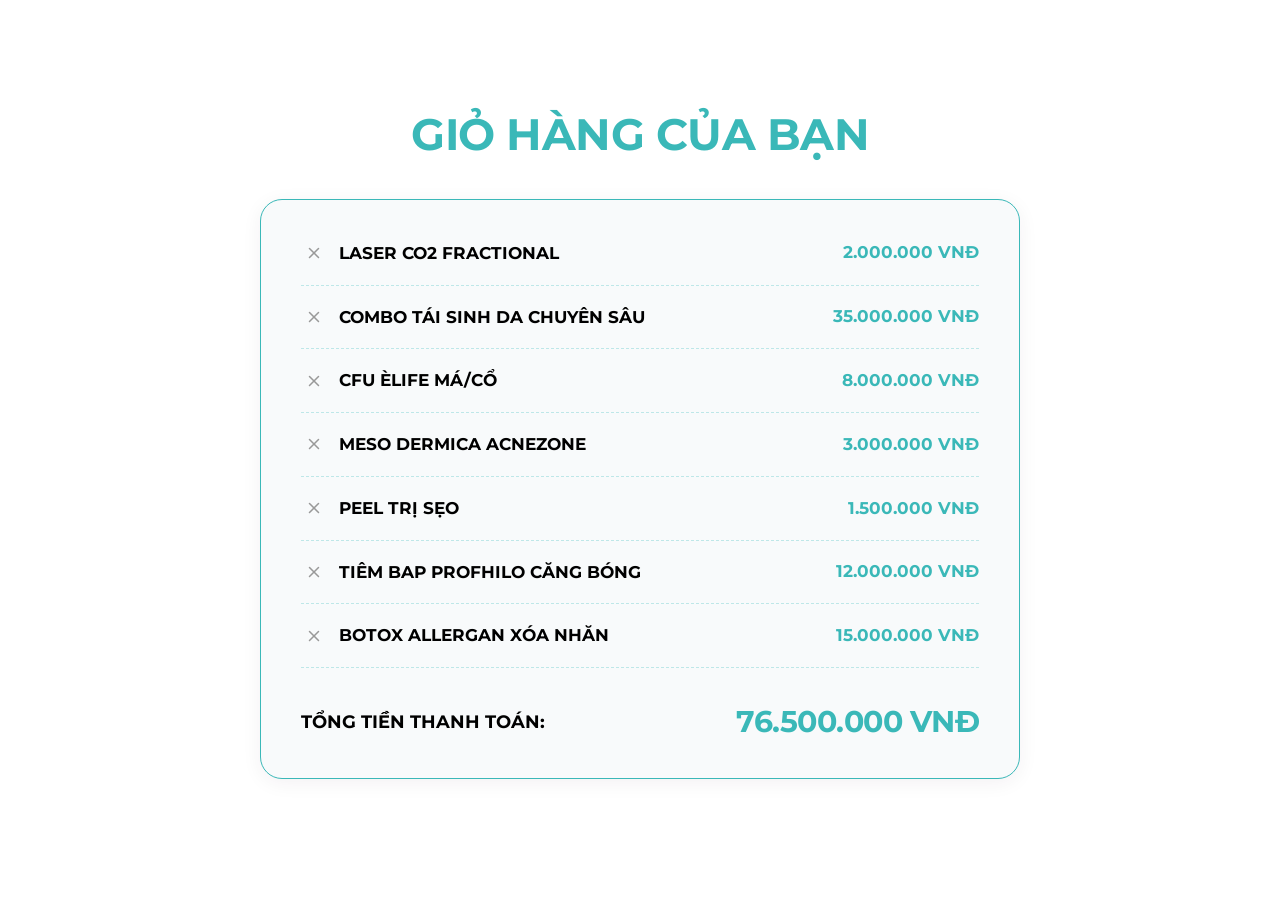
==== cart/index.html @ 586ab437 "update" ====
<!DOCTYPE html>
<html lang="en">

<head>
    <meta charset="UTF-8">
    <meta name="viewport" content="width=device-width, initial-scale=1.0">
    <title>Document</title>
    <link rel="stylesheet" href="../assets/sass/style.min.css?v=2">
    <link rel="stylesheet" href="sass/style.min.css?v=2">
</head>

<body>
    <section class="cart-page" id="cart-page" aria-label="Giỏ hàng dịch vụ">
        <div class="container">

            <!-- Tiêu Đề Section -->
            <div class="cart-page__header">
                <h2 class="cart-page__title">GIỎ HÀNG CỦA BẠN</h2>
            </div>

            <!-- Khung Danh Sách Đơn Hàng & Tổng Tiền -->
            <div class="cart-page__wrapper">

                <!-- Danh sách tên dịch vụ & giá (Render động qua JS) -->
                <div class="cart-page__list" id="cart-items-list"></div>

                <!-- Khối Hiển Thị Tổng Tiền -->
                <div class="cart-page__summary">
                    <span class="cart-page__total-label">Tổng tiền thanh toán:</span>
                    <span class="cart-page__total-price" id="cart-total-price">0 VNĐ</span>
                </div>

            </div>

        </div>
    </section>

    <script>
        /* ==========================================================================
   MODULE: GIỎ HÀNG (HIỂN THỊ DANH SÁCH & TỔNG TIỀN TỰ ĐỘNG)
   ========================================================================== */

        // 1. Danh sách nhiều ví dụ dịch vụ / sản phẩm mẫu trong giỏ hàng
        let cartItems = [
            {
                id: 1,
                name: "LASER CO2 FRACTIONAL",
                price: 2000000
            },
            {
                id: 2,
                name: "COMBO TÁI SINH DA CHUYÊN SÂU",
                price: 35000000
            },
            {
                id: 3,
                name: "CFU ÈLIFE MÁ/CỔ",
                price: 8000000
            },
            {
                id: 4,
                name: "MESO DERMICA ACNEZONE",
                price: 3000000
            },
            {
                id: 5,
                name: "PEEL TRỊ SẸO",
                price: 1500000
            },
            {
                id: 6,
                name: "TIÊM BAP PROFHILO CĂNG BÓNG",
                price: 12000000
            },
            {
                id: 7,
                name: "BOTOX ALLERGAN XÓA NHĂN",
                price: 15000000
            }
        ];

        // 2. Hàm format định dạng tiền tệ VNĐ
        const formatCurrency = (amount) => {
            return new Intl.NumberFormat("vi-VN").format(amount) + " VNĐ";
        };

        // 3. Hàm Render Giỏ Hàng
        function initCartPage() {
            const listContainer = document.getElementById("cart-items-list");
            const totalPriceElement = document.getElementById("cart-total-price");

            if (!listContainer || !totalPriceElement) return;

            const updateCartView = () => {
                // Nếu giỏ hàng rỗng
                if (cartItems.length === 0) {
                    listContainer.innerHTML = `<div class="cart-page__empty">Giỏ hàng của bạn đang trống.</div>`;
                    totalPriceElement.textContent = "0 VNĐ";
                    return;
                }

                // Render từng dòng tên dịch vụ và giá
                listContainer.innerHTML = cartItems
                    .map(
                        (item) => `
        <div class="cart-page__item" data-id="${item.id}">
          <div class="cart-page__item-info">
            <button class="cart-page__item-remove" type="button" aria-label="Xóa ${item.name}" onclick="removeCartItem(${item.id})">
              <svg xmlns="http://www.w3.org/2000/svg" width="18" height="18" viewBox="0 0 24 24" fill="none" stroke="currentColor" stroke-width="2" stroke-linecap="round" stroke-linejoin="round">
                <line x1="18" y1="6" x2="6" y2="18"></line>
                <line x1="6" y1="6" x2="18" y2="18"></line>
              </svg>
            </button>
            <span class="cart-page__item-name">${item.name}</span>
          </div>
          <span class="cart-page__item-price">${formatCurrency(item.price)}</span>
        </div>
      `
                    )
                    .join("");

                // Tự động tính tổng tiền toàn bộ các mục
                const totalAmount = cartItems.reduce((sum, item) => sum + item.price, 0);
                totalPriceElement.textContent = formatCurrency(totalAmount);
            };

            updateCartView();
        }

        // 4. Hàm xóa dịch vụ khỏi giỏ hàng
        window.removeCartItem = function (id) {
            cartItems = cartItems.filter((item) => item.id !== id);
            initCartPage();
        };

        document.addEventListener("DOMContentLoaded", () => {
            initCartPage();
        });
    </script>
</body>

</html>
---- assets/sass/style.min.css ----
/*! normalize.css v8.0.1 | MIT License | github.com/necolas/normalize.css */html{line-height:1.15;-webkit-text-size-adjust:100%}body{margin:0}main{display:block}h1{font-size:2em;margin:.67em 0}hr{box-sizing:content-box;height:0;overflow:visible}pre{font-family:monospace,monospace;font-size:1em}a{background-color:rgba(0,0,0,0)}abbr[title]{border-bottom:none;text-decoration:underline;-webkit-text-decoration:underline dotted;text-decoration:underline dotted}b,strong{font-weight:bolder}code,kbd,samp{font-family:monospace,monospace;font-size:1em}small{font-size:80%}sub,sup{font-size:75%;line-height:0;position:relative;vertical-align:baseline}sub{bottom:-0.25em}sup{top:-0.5em}img{border-style:none}button,input,optgroup,select,textarea{font-family:inherit;font-size:100%;line-height:1.15;margin:0}button,input{overflow:visible}button,select{text-transform:none}button,[type=button],[type=reset],[type=submit]{-webkit-appearance:button}button::-moz-focus-inner,[type=button]::-moz-focus-inner,[type=reset]::-moz-focus-inner,[type=submit]::-moz-focus-inner{border-style:none;padding:0}button:-moz-focusring,[type=button]:-moz-focusring,[type=reset]:-moz-focusring,[type=submit]:-moz-focusring{outline:1px dotted ButtonText}fieldset{padding:.35em .75em .625em}legend{box-sizing:border-box;color:inherit;display:table;max-width:100%;padding:0;white-space:normal}progress{vertical-align:baseline}textarea{overflow:auto}[type=checkbox],[type=radio]{box-sizing:border-box;padding:0}[type=number]::-webkit-inner-spin-button,[type=number]::-webkit-outer-spin-button{height:auto}[type=search]{-webkit-appearance:textfield;outline-offset:-2px}[type=search]::-webkit-search-decoration{-webkit-appearance:none}::-webkit-file-upload-button{-webkit-appearance:button;font:inherit}details{display:block}summary{display:list-item}template{display:none}[hidden]{display:none}@font-face{font-family:"Montserrat";font-style:normal;font-weight:400 700;font-display:swap;src:url("../fonts/montserrat-latin.woff2") format("woff2 supports variations"),url("../fonts/montserrat-latin.woff2") format("woff2-variations");unicode-range:U+0000-00FF,U+0131,U+0152-0153,U+02BB-02BC,U+02C6,U+02DA,U+02DC,U+0304,U+0308,U+0329,U+2000-206F,U+20AC,U+2122,U+2191,U+2193,U+2212,U+2215,U+FEFF,U+FFFD}@font-face{font-family:"Montserrat";font-style:normal;font-weight:400 700;font-display:swap;src:url("../fonts/montserrat-vietnamese.woff2") format("woff2 supports variations"),url("../fonts/montserrat-vietnamese.woff2") format("woff2-variations");unicode-range:U+0102-0103,U+0110-0111,U+0128-0129,U+0168-0169,U+01A0-01A1,U+01AF-01B0,U+0300-0301,U+0303-0304,U+0308-0309,U+0323,U+0329,U+1EA0-1EF9,U+20AB}*,*::before,*::after{box-sizing:border-box}body{font-family:var(--font-sans)}h1,h2,h3,h4,h5,h6{font-family:var(--font-sans)}:root{--bs-gutter-x: 1.5rem;--bs-gutter-y: 0;--font-sans: "Montserrat", "Roboto", sans-serif;--color-bg-primary: #3ab8b8;--color-bg-secondary: #f4f4f4;--color-primary: #3ab8b8;--color-accent: #2e1938;--color-accent-hover: #01a3a3;--color-text: #000000;--color-border: #3ab8b8;--color-border-focus: #01a3a3;--color-white: #ffffff;--color-on-primary: var(--color-white);--color-danger: #e53935;--color-shadow-soft: 0 4px 20px rgba(46, 25, 56, 0.06);--color-shadow-button: 0 4px 16px rgba(184, 106, 141, 0.3)}.container,.container-fluid{width:100%;padding-right:calc(var(--bs-gutter-x)*.5);padding-left:calc(var(--bs-gutter-x)*.5);margin-right:auto;margin-left:auto}@media(min-width: 576px){.container{max-width:540px}}@media(min-width: 768px){.container{max-width:720px}}@media(min-width: 992px){.container{max-width:960px}}@media(min-width: 1200px){.container{max-width:1140px}}@media(min-width: 1400px){.container{max-width:1320px}}
---- cart/sass/style.min.css ----
.cart-page{position:relative;width:100%;background-color:var(--color-white);padding:4.5rem 0;min-height:70vh;display:flex;align-items:center}@media(max-width: 991.98px){.cart-page{padding:3rem 0}}.cart-page__header{text-align:center;margin-bottom:2.5rem}@media(max-width: 767.98px){.cart-page__header{margin-bottom:1.75rem}}.cart-page__title{font-family:var(--font-sans);font-size:clamp(2rem,3.5vw,2.75rem);font-weight:800;color:var(--color-primary);text-transform:uppercase;letter-spacing:-0.5px}.cart-page__wrapper{max-width:760px;margin:0 auto;background-color:#f8fafb;border:1.5px solid var(--color-border);border-radius:22px;padding:2.5rem;box-shadow:var(--color-shadow-soft)}@media(max-width: 575.98px){.cart-page__wrapper{padding:1.5rem 1.25rem;border-radius:16px}}.cart-page__list{display:flex;flex-direction:column;margin-bottom:.5rem}.cart-page__item{display:flex;align-items:center;justify-content:space-between;padding:1.15rem 0;border-bottom:1px dashed rgba(58,184,184,.3);gap:1.5rem}.cart-page__item:first-child{padding-top:0}@media(max-width: 575.98px){.cart-page__item{padding:.85rem 0;gap:1rem}}.cart-page__item-info{display:flex;align-items:center;gap:.75rem}.cart-page__item-remove{background:rgba(0,0,0,0);border:none;color:#999;cursor:pointer;padding:.25rem;display:inline-flex;align-items:center;justify-content:center;transition:color .2s ease,transform .2s ease}.cart-page__item-remove:hover{color:#ff4d4f;transform:scale(1.15)}.cart-page__item-name{font-family:var(--font-sans);font-size:1.05rem;font-weight:700;color:var(--color-text);line-height:1.35}@media(max-width: 575.98px){.cart-page__item-name{font-size:.95rem}}.cart-page__item-price{font-family:var(--font-sans);font-size:1.05rem;font-weight:800;color:var(--color-primary);white-space:nowrap}@media(max-width: 575.98px){.cart-page__item-price{font-size:.95rem}}.cart-page__empty{text-align:center;padding:2.5rem 0;color:#888;font-family:var(--font-sans);font-size:1rem}.cart-page__summary{display:flex;align-items:center;justify-content:space-between;padding-top:1.75rem;gap:1rem}@media(max-width: 575.98px){.cart-page__summary{padding-top:1.25rem}}.cart-page__total-label{font-family:var(--font-sans);font-size:1.15rem;font-weight:800;color:var(--color-text);text-transform:uppercase}@media(max-width: 575.98px){.cart-page__total-label{font-size:.95rem}}.cart-page__total-price{font-family:var(--font-sans);font-size:clamp(1.4rem,3vw,1.85rem);font-weight:800;color:var(--color-primary);letter-spacing:-0.5px}
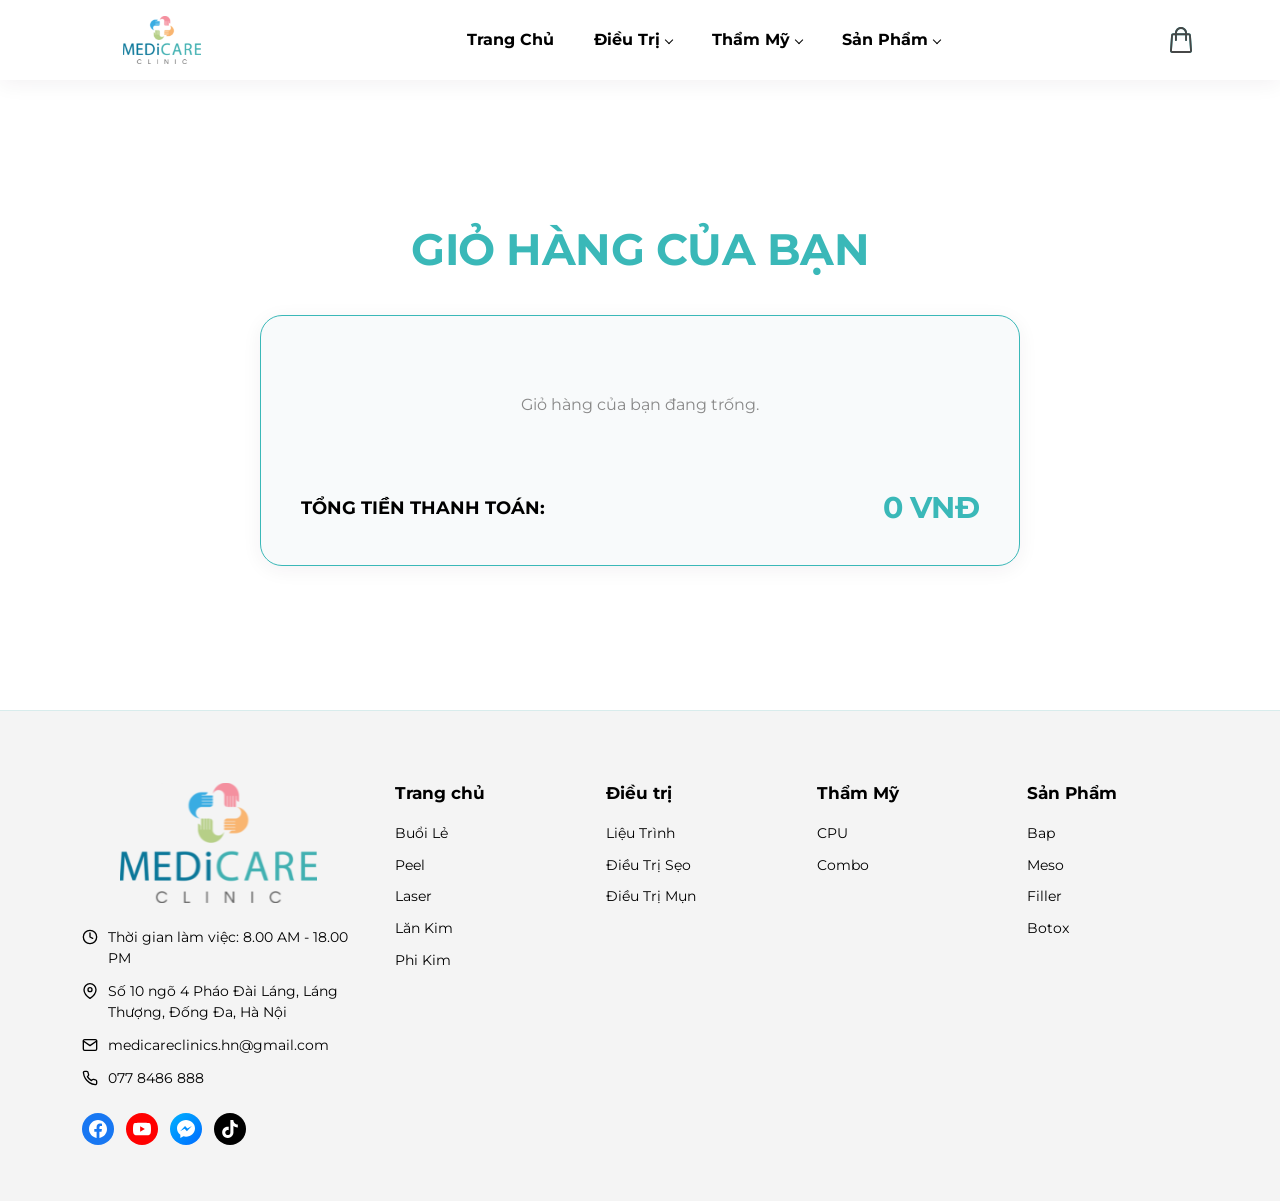
==== commit 69e9b057: "update" ====
--- a/cart/index.html
+++ b/cart/index.html
@@ -7,9 +7,110 @@
     <title>Document</title>
     <link rel="stylesheet" href="../assets/sass/style.min.css?v=2">
     <link rel="stylesheet" href="sass/style.min.css?v=2">
+    <link rel="stylesheet" href="../header/sass/style.min.css">
+    <link rel="stylesheet" href="../footer/sass/style.min.css">
 </head>
 
 <body>
+    <header class="header">
+        <div class="container">
+            <div class="header__wrapper">
+
+                <!-- 1. Logo Thương Hiệu -->
+                <a href="/" class="header__logo" aria-label="Medicare Clinic - Trang Chủ">
+                    <img src="../header/images/logo-medicare.svg" alt="Medicare Clinic" class="header__logo-img" width="160"
+                        height="48">
+                </a>
+
+                <!-- 2. Lớp phủ mờ (Backdrop) khi mở menu trên Mobile -->
+                <div class="header__backdrop" id="header-backdrop"></div>
+
+                <!-- 3. Navigation Menu -->
+                <nav class="header__nav" id="main-nav" aria-label="Menu điều hướng chính">
+                    <ul class="header__menu">
+                        <li class="header__menu-item">
+                            <a href="#" class="header__menu-link">Trang Chủ</a>
+                        </li>
+                        <li class="header__menu-item header__menu-item--has-submenu">
+                            <a href="#" class="header__menu-link">Điều Trị</a>
+
+                            <!-- Nút xổ submenu trên Mobile -->
+                            <button class="header__submenu-toggle" type="button" aria-expanded="false"
+                                aria-label="Mở/đóng menu con Điều Trị"></button>
+
+                            <!-- Submenu 2 Cột: Buổi Lẻ & Liệu Trình -->
+                            <div class="header__submenu">
+                                <div class="header__submenu-col">
+                                    <a href="../dich-vu-buoi-le/index.html" class="header__submenu-title">Buổi Lẻ</a>
+                                    <a href="../dich-vu-buoi-le/index.html#laser" class="header__submenu-link">LASER</a>
+                                    <a href="../dich-vu-buoi-le/index.html#peel" class="header__submenu-link">PEEL</a>
+                                    <a href="../dich-vu-buoi-le/index.html#lan-kim" class="header__submenu-link">LĂN KIM</a>
+                                    <a href="../dich-vu-buoi-le/index.html#phi-kim" class="header__submenu-link">PHI KIM</a>
+                                </div>
+                                <div class="header__submenu-col">
+                                    <a href="../dich-vu-lieu-trinh/index.html" class="header__submenu-title">Liệu Trình</a>
+                                    <a href="../dich-vu-lieu-trinh/index.html#dieu-tri-mun" class="header__submenu-link">ĐIỀU TRỊ MỤN</a>
+                                    <a href="../dich-vu-lieu-trinh/index.html#dieu-tri-seo" class="header__submenu-link">ĐIỀU TRỊ SẸO</a>
+                                    <a href="../dich-vu-lieu-trinh/index.html#lieu-trinh-body" class="header__submenu-link">LIỆU TRÌNH BODY</a>
+                                </div>
+                            </div>
+                        </li>
+                        <li class="header__menu-item header__menu-item--has-submenu">
+                            <a href="#" class="header__menu-link">Thẩm Mỹ</a>
+
+                            <!-- Nút xổ submenu trên Mobile -->
+                            <button class="header__submenu-toggle" type="button" aria-expanded="false"
+                                aria-label="Mở/đóng menu con Thẩm Mỹ"></button>
+
+                            <!-- Submenu: CFU ÈLIFE & Combo -->
+                            <div class="header__submenu header__submenu--single">
+                                <div class="header__submenu-col">
+                                    <a href="../cfu-eliffe/index.html" class="header__submenu-link">CFU ÈLIFE</a>
+                                    <a href="../combo/index.html" class="header__submenu-link">COMBO</a>
+                                </div>
+                            </div>
+                        </li>
+                        <li class="header__menu-item header__menu-item--has-submenu">
+                            <a href="#" class="header__menu-link">Sản Phẩm</a>
+
+                            <!-- Nút xổ submenu trên Mobile -->
+                            <button class="header__submenu-toggle" type="button" aria-expanded="false"
+                                aria-label="Mở/đóng menu con Sản Phẩm"></button>
+
+                            <!-- Submenu: Các Tab trong Trang Sản Phẩm -->
+                            <div class="header__submenu header__submenu--single">
+                                <div class="header__submenu-col">
+                                    <a href="../san-pham/index.html#meso" class="header__submenu-link">MESO</a>
+                                    <a href="../san-pham/index.html#bap" class="header__submenu-link">BAP</a>
+                                    <a href="../san-pham/index.html#filler" class="header__submenu-link">FILLER</a>
+                                    <a href="../san-pham/index.html#botox" class="header__submenu-link">BOTOX</a>
+                                </div>
+                            </div>
+                        </li>
+                    </ul>
+                </nav>
+
+                <!-- 4. Hành động (Giỏ hàng & Nút mở menu mobile) -->
+                <div class="header__actions">
+                    <!-- Nút Giỏ Hàng -->
+                    <a href="../cart/index.html" class="header__action-btn header__action-btn--cart" aria-label="Xem giỏ hàng">
+                        <img src="../header/images/icon-cart.svg" class="header__cart-icon" alt="" width="22" height="26">
+                        <span class="header__cart-badge" aria-hidden="true"></span>
+                    </a>
+
+                    <!-- Nút Toggle Mobile Menu (Hamburger) -->
+                    <button class="header__toggle" id="menu-toggle" type="button" aria-label="Mở danh mục menu"
+                        aria-expanded="false" aria-controls="main-nav">
+                        <span class="header__toggle-bar"></span>
+                        <span class="header__toggle-bar"></span>
+                        <span class="header__toggle-bar"></span>
+                    </button>
+                </div>
+
+            </div>
+        </div>
+    </header>
+
     <section class="cart-page" id="cart-page" aria-label="Giỏ hàng dịch vụ">
         <div class="container">
 
@@ -40,56 +141,14 @@
    MODULE: GIỎ HÀNG (HIỂN THỊ DANH SÁCH & TỔNG TIỀN TỰ ĐỘNG)
    ========================================================================== */
 
-        // 1. Danh sách nhiều ví dụ dịch vụ / sản phẩm mẫu trong giỏ hàng
-        let cartItems = [
-            {
-                id: 1,
-                name: "LASER CO2 FRACTIONAL",
-                price: 2000000
-            },
-            {
-                id: 2,
-                name: "COMBO TÁI SINH DA CHUYÊN SÂU",
-                price: 35000000
-            },
-            {
-                id: 3,
-                name: "CFU ÈLIFE MÁ/CỔ",
-                price: 8000000
-            },
-            {
-                id: 4,
-                name: "MESO DERMICA ACNEZONE",
-                price: 3000000
-            },
-            {
-                id: 5,
-                name: "PEEL TRỊ SẸO",
-                price: 1500000
-            },
-            {
-                id: 6,
-                name: "TIÊM BAP PROFHILO CĂNG BÓNG",
-                price: 12000000
-            },
-            {
-                id: 7,
-                name: "BOTOX ALLERGAN XÓA NHĂN",
-                price: 15000000
-            }
-        ];
-
-        // 2. Hàm format định dạng tiền tệ VNĐ
-        const formatCurrency = (amount) => {
-            return new Intl.NumberFormat("vi-VN").format(amount) + " VNĐ";
-        };
-
-        // 3. Hàm Render Giỏ Hàng
+        // 1. Hàm Render Giỏ Hàng (đọc từ localStorage qua module Cart)
         function initCartPage() {
             const listContainer = document.getElementById("cart-items-list");
             const totalPriceElement = document.getElementById("cart-total-price");
 
             if (!listContainer || !totalPriceElement) return;
+
+            const cartItems = window.Cart ? window.Cart.getAll() : [];
 
             const updateCartView = () => {
                 // Nếu giỏ hàng rỗng
@@ -105,7 +164,7 @@
                         (item) => `
         <div class="cart-page__item" data-id="${item.id}">
           <div class="cart-page__item-info">
-            <button class="cart-page__item-remove" type="button" aria-label="Xóa ${item.name}" onclick="removeCartItem(${item.id})">
+            <button class="cart-page__item-remove" type="button" aria-label="Xóa ${item.name}" onclick="removeCartItem('${item.id}')">
               <svg xmlns="http://www.w3.org/2000/svg" width="18" height="18" viewBox="0 0 24 24" fill="none" stroke="currentColor" stroke-width="2" stroke-linecap="round" stroke-linejoin="round">
                 <line x1="18" y1="6" x2="6" y2="18"></line>
                 <line x1="6" y1="6" x2="18" y2="18"></line>
@@ -113,7 +172,7 @@
             </button>
             <span class="cart-page__item-name">${item.name}</span>
           </div>
-          <span class="cart-page__item-price">${formatCurrency(item.price)}</span>
+          <span class="cart-page__item-price">${window.Cart ? window.Cart.formatCurrency(item.price) : item.price}</span>
         </div>
       `
                     )
@@ -121,15 +180,15 @@
 
                 // Tự động tính tổng tiền toàn bộ các mục
                 const totalAmount = cartItems.reduce((sum, item) => sum + item.price, 0);
-                totalPriceElement.textContent = formatCurrency(totalAmount);
+                totalPriceElement.textContent = window.Cart ? window.Cart.formatCurrency(totalAmount) : totalAmount;
             };
 
             updateCartView();
         }
 
-        // 4. Hàm xóa dịch vụ khỏi giỏ hàng
+        // 2. Hàm xóa dịch vụ khỏi giỏ hàng
         window.removeCartItem = function (id) {
-            cartItems = cartItems.filter((item) => item.id !== id);
+            if (window.Cart) window.Cart.remove(id);
             initCartPage();
         };
 
@@ -137,6 +196,161 @@
             initCartPage();
         });
     </script>
+    <script src="../assets/js/cart.js"></script>
+    <script src="../header/js/script.js"></script>
+
+<footer class="footer" id="footer" aria-label="Chân trang Medicare Clinic">
+        <div class="container">
+            <div class="footer__grid">
+
+                <!-- ================= CỘT 1: THÔNG TIN THƯƠNG HIỆU & LIÊN HỆ ================= -->
+                <div class="footer__brand">
+                    <!-- Logo -->
+                    <a href="/" class="footer__logo" aria-label="Medicare Clinic - Trang Chủ">
+                        <img src="../footer/images/logo-medicare.svg" alt="Medicare Clinic" class="footer__logo-img" width="160"
+                            height="60">
+                    </a>
+
+                    <!-- Danh sách thông tin liên hệ -->
+                    <ul class="footer__contacts">
+                        <li class="footer__contact-item">
+                            <span class="footer__contact-icon" aria-hidden="true">
+                                <svg xmlns="http://www.w3.org/2000/svg" width="16" height="16" viewBox="0 0 24 24"
+                                    fill="none" stroke="currentColor" stroke-width="2" stroke-linecap="round"
+                                    stroke-linejoin="round">
+                                    <circle cx="12" cy="12" r="10"></circle>
+                                    <polyline points="12 6 12 12 16 14"></polyline>
+                                </svg>
+                            </span>
+                            <span class="footer__contact-text">Thời gian làm việc: 8.00 AM - 18.00 PM</span>
+                        </li>
+
+                        <li class="footer__contact-item">
+                            <span class="footer__contact-icon" aria-hidden="true">
+                                <svg xmlns="http://www.w3.org/2000/svg" width="16" height="16" viewBox="0 0 24 24"
+                                    fill="none" stroke="currentColor" stroke-width="2" stroke-linecap="round"
+                                    stroke-linejoin="round">
+                                    <path d="M21 10c0 7-9 13-9 13s-9-6-9-13a9 9 0 0 1 18 0z"></path>
+                                    <circle cx="12" cy="10" r="3"></circle>
+                                </svg>
+                            </span>
+                            <span class="footer__contact-text">Số 10 ngõ 4 Pháo Đài Láng, Láng Thượng, Đống Đa, Hà
+                                Nội</span>
+                        </li>
+
+                        <li class="footer__contact-item">
+                            <span class="footer__contact-icon" aria-hidden="true">
+                                <svg xmlns="http://www.w3.org/2000/svg" width="16" height="16" viewBox="0 0 24 24"
+                                    fill="none" stroke="currentColor" stroke-width="2" stroke-linecap="round"
+                                    stroke-linejoin="round">
+                                    <path
+                                        d="M4 4h16c1.1 0 2 .9 2 2v12c0 1.1-.9 2-2 2H4c-1.1 0-2-.9-2-2V6c0-1.1.9-2 2-2z">
+                                    </path>
+                                    <polyline points="22,6 12,13 2,6"></polyline>
+                                </svg>
+                            </span>
+                            <a href="mailto:medicareclinics.hn@gmail.com"
+                                class="footer__contact-link">medicareclinics.hn@gmail.com</a>
+                        </li>
+
+                        <li class="footer__contact-item">
+                            <span class="footer__contact-icon" aria-hidden="true">
+                                <svg xmlns="http://www.w3.org/2000/svg" width="16" height="16" viewBox="0 0 24 24"
+                                    fill="none" stroke="currentColor" stroke-width="2" stroke-linecap="round"
+                                    stroke-linejoin="round">
+                                    <path
+                                        d="M22 16.92v3a2 2 0 0 1-2.18 2 19.79 19.79 0 0 1-8.63-3.07 19.5 19.5 0 0 1-6-6 19.79 19.79 0 0 1-3.07-8.67A2 2 0 0 1 4.11 2h3a2 2 0 0 1 2 1.72 12.84 12.84 0 0 0 .7 2.81 2 2 0 0 1-.45 2.11L8.09 9.91a16 16 0 0 0 6 6l1.27-1.27a2 2 0 0 1 2.11-.45 12.84 12.84 0 0 0 2.81.7A2 2 0 0 1 22 16.92z">
+                                    </path>
+                                </svg>
+                            </span>
+                            <a href="tel:0778486888" class="footer__contact-link">077 8486 888</a>
+                        </li>
+                    </ul>
+
+                    <!-- Mạng xã hội -->
+                    <div class="footer__socials">
+                        <!-- Facebook -->
+                        <a href="#" class="footer__social-btn footer__social-btn--facebook" aria-label="Facebook">
+                            <svg xmlns="http://www.w3.org/2000/svg" width="18" height="18" viewBox="0 0 24 24"
+                                fill="currentColor">
+                                <path
+                                    d="M24 12.073c0-6.627-5.373-12-12-12s-12 5.373-12 12c0 5.99 4.388 10.954 10.125 11.854v-8.385H7.078v-3.47h3.047V9.43c0-3.007 1.792-4.669 4.533-4.669 1.312 0 2.686.235 2.686.235v2.953H15.83c-1.491 0-1.956.925-1.956 1.874v2.25h3.328l-.532 3.47h-2.796v8.385C19.612 23.027 24 18.062 24 12.073z" />
+                            </svg>
+                        </a>
+                        <!-- YouTube -->
+                        <a href="#" class="footer__social-btn footer__social-btn--youtube" aria-label="YouTube">
+                            <svg xmlns="http://www.w3.org/2000/svg" width="18" height="18" viewBox="0 0 24 24"
+                                fill="currentColor">
+                                <path
+                                    d="M23.498 6.186a3.016 3.016 0 0 0-2.122-2.136C19.505 3.545 12 3.545 12 3.545s-7.505 0-9.377.505A3.017 3.017 0 0 0 .502 6.186C0 8.07 0 12 0 12s0 3.93.502 5.814a3.016 3.016 0 0 0 2.122 2.136c1.871.505 9.376.505 9.376.505s7.505 0 9.377-.505a3.015 3.015 0 0 0 2.122-2.136C24 15.93 24 12 24 12s0-3.93-.502-5.814zM9.545 15.568V8.432L15.818 12l-6.273 3.568z" />
+                            </svg>
+                        </a>
+                        <!-- Messenger -->
+                        <a href="#" class="footer__social-btn footer__social-btn--messenger" aria-label="Messenger">
+                            <svg xmlns="http://www.w3.org/2000/svg" width="18" height="18" viewBox="0 0 24 24"
+                                fill="currentColor">
+                                <path
+                                    d="M12 0C5.373 0 0 4.974 0 11.111c0 3.498 1.744 6.614 4.469 8.654V24l4.088-2.242c1.09.302 2.247.464 3.443.464 6.627 0 12-4.975 12-11.111S18.627 0 12 0zm1.191 14.963l-3.055-3.26-5.963 3.26 6.559-6.963 3.13 3.259 5.889-3.259-6.56 6.963z" />
+                            </svg>
+                        </a>
+                        <!-- TikTok -->
+                        <a href="#" class="footer__social-btn footer__social-btn--tiktok" aria-label="TikTok">
+                            <svg xmlns="http://www.w3.org/2000/svg" width="18" height="18" viewBox="0 0 24 24"
+                                fill="currentColor">
+                                <path
+                                    d="M12.525.02c1.31-.02 2.61-.01 3.91-.02.08 1.53.63 3.09 1.75 4.17 1.12 1.11 2.7 1.62 4.24 1.79v4.03c-1.44-.05-2.89-.35-4.2-.97-.57-.26-1.1-.59-1.62-.93-.01 2.92.01 5.84-.02 8.75-.08 1.4-.54 2.79-1.35 3.94-1.31 1.92-3.58 3.17-5.91 3.21-1.43.08-2.86-.31-4.08-1.03-2.02-1.19-3.44-3.37-3.65-5.71-.02-.5-.03-1-.01-1.49.18-1.9 1.12-3.72 2.58-4.96 1.66-1.44 3.98-2.13 6.15-1.72.02 1.48-.04 2.96-.04 4.44-.99-.32-2.15-.23-3.02.37-.63.41-1.11 1.04-1.36 1.75-.21.51-.24 1.07-.14 1.61.24 1.64 1.82 3.02 3.5 2.87 1.12-.01 2.19-.66 2.77-1.61.19-.33.4-.67.41-1.06.1-1.79.06-3.57.07-5.36.01-4.03-.01-8.05.02-12.07z" />
+                            </svg>
+                        </a>
+                    </div>
+                </div>
+
+                <!-- ================= CỘT 2: TRANG CHỦ ================= -->
+                <div class="footer__col">
+                    <h4 class="footer__title">Trang chủ</h4>
+                    <ul class="footer__nav-list">
+                        <li class="footer__nav-item"><a href="#buoi-le" class="footer__nav-link">Buổi Lẻ</a></li>
+                        <li class="footer__nav-item"><a href="#peel" class="footer__nav-link">Peel</a></li>
+                        <li class="footer__nav-item"><a href="#laser" class="footer__nav-link">Laser</a></li>
+                        <li class="footer__nav-item"><a href="#lan-kim" class="footer__nav-link">Lăn Kim</a></li>
+                        <li class="footer__nav-item"><a href="#phi-kim" class="footer__nav-link">Phi Kim</a></li>
+                    </ul>
+                </div>
+
+                <!-- ================= CỘT 3: ĐIỀU TRỊ ================= -->
+                <div class="footer__col">
+                    <h4 class="footer__title">Điều trị</h4>
+                    <ul class="footer__nav-list">
+                        <li class="footer__nav-item"><a href="#lieu-trinh" class="footer__nav-link">Liệu Trình</a></li>
+                        <li class="footer__nav-item"><a href="#dieu-tri-seo" class="footer__nav-link">Điều Trị Sẹo</a>
+                        </li>
+                        <li class="footer__nav-item"><a href="#dieu-tri-mun" class="footer__nav-link">Điều Trị Mụn</a>
+                        </li>
+                    </ul>
+                </div>
+
+                <!-- ================= CỘT 4: THẨM MỸ ================= -->
+                <div class="footer__col">
+                    <h4 class="footer__title">Thẩm Mỹ</h4>
+                    <ul class="footer__nav-list">
+                        <li class="footer__nav-item"><a href="#cfu" class="footer__nav-link">CPU</a></li>
+                        <li class="footer__nav-item"><a href="#combo" class="footer__nav-link">Combo</a></li>
+                    </ul>
+                </div>
+
+                <!-- ================= CỘT 5: SẢN PHẨM ================= -->
+                <div class="footer__col">
+                    <h4 class="footer__title">Sản Phẩm</h4>
+                    <ul class="footer__nav-list">
+                        <li class="footer__nav-item"><a href="#bap" class="footer__nav-link">Bap</a></li>
+                        <li class="footer__nav-item"><a href="#meso-product" class="footer__nav-link">Meso</a></li>
+                        <li class="footer__nav-item"><a href="#filler" class="footer__nav-link">Filler</a></li>
+                        <li class="footer__nav-item"><a href="#botox" class="footer__nav-link">Botox</a></li>
+                    </ul>
+                </div>
+
+            </div>
+        </div>
+    </footer>
 </body>
 
 </html>
--- a/assets/sass/style.min.css
+++ b/assets/sass/style.min.css
@@ -1 +1 @@
-/*! normalize.css v8.0.1 | MIT License | github.com/necolas/normalize.css */html{line-height:1.15;-webkit-text-size-adjust:100%}body{margin:0}main{display:block}h1{font-size:2em;margin:.67em 0}hr{box-sizing:content-box;height:0;overflow:visible}pre{font-family:monospace,monospace;font-size:1em}a{background-color:rgba(0,0,0,0)}abbr[title]{border-bottom:none;text-decoration:underline;-webkit-text-decoration:underline dotted;text-decoration:underline dotted}b,strong{font-weight:bolder}code,kbd,samp{font-family:monospace,monospace;font-size:1em}small{font-size:80%}sub,sup{font-size:75%;line-height:0;position:relative;vertical-align:baseline}sub{bottom:-0.25em}sup{top:-0.5em}img{border-style:none}button,input,optgroup,select,textarea{font-family:inherit;font-size:100%;line-height:1.15;margin:0}button,input{overflow:visible}button,select{text-transform:none}button,[type=button],[type=reset],[type=submit]{-webkit-appearance:button}button::-moz-focus-inner,[type=button]::-moz-focus-inner,[type=reset]::-moz-focus-inner,[type=submit]::-moz-focus-inner{border-style:none;padding:0}button:-moz-focusring,[type=button]:-moz-focusring,[type=reset]:-moz-focusring,[type=submit]:-moz-focusring{outline:1px dotted ButtonText}fieldset{padding:.35em .75em .625em}legend{box-sizing:border-box;color:inherit;display:table;max-width:100%;padding:0;white-space:normal}progress{vertical-align:baseline}textarea{overflow:auto}[type=checkbox],[type=radio]{box-sizing:border-box;padding:0}[type=number]::-webkit-inner-spin-button,[type=number]::-webkit-outer-spin-button{height:auto}[type=search]{-webkit-appearance:textfield;outline-offset:-2px}[type=search]::-webkit-search-decoration{-webkit-appearance:none}::-webkit-file-upload-button{-webkit-appearance:button;font:inherit}details{display:block}summary{display:list-item}template{display:none}[hidden]{display:none}@font-face{font-family:"Montserrat";font-style:normal;font-weight:400 700;font-display:swap;src:url("../fonts/montserrat-latin.woff2") format("woff2 supports variations"),url("../fonts/montserrat-latin.woff2") format("woff2-variations");unicode-range:U+0000-00FF,U+0131,U+0152-0153,U+02BB-02BC,U+02C6,U+02DA,U+02DC,U+0304,U+0308,U+0329,U+2000-206F,U+20AC,U+2122,U+2191,U+2193,U+2212,U+2215,U+FEFF,U+FFFD}@font-face{font-family:"Montserrat";font-style:normal;font-weight:400 700;font-display:swap;src:url("../fonts/montserrat-vietnamese.woff2") format("woff2 supports variations"),url("../fonts/montserrat-vietnamese.woff2") format("woff2-variations");unicode-range:U+0102-0103,U+0110-0111,U+0128-0129,U+0168-0169,U+01A0-01A1,U+01AF-01B0,U+0300-0301,U+0303-0304,U+0308-0309,U+0323,U+0329,U+1EA0-1EF9,U+20AB}*,*::before,*::after{box-sizing:border-box}body{font-family:var(--font-sans)}h1,h2,h3,h4,h5,h6{font-family:var(--font-sans)}:root{--bs-gutter-x: 1.5rem;--bs-gutter-y: 0;--font-sans: "Montserrat", "Roboto", sans-serif;--color-bg-primary: #3ab8b8;--color-bg-secondary: #f4f4f4;--color-primary: #3ab8b8;--color-accent: #2e1938;--color-accent-hover: #01a3a3;--color-text: #000000;--color-border: #3ab8b8;--color-border-focus: #01a3a3;--color-white: #ffffff;--color-on-primary: var(--color-white);--color-danger: #e53935;--color-shadow-soft: 0 4px 20px rgba(46, 25, 56, 0.06);--color-shadow-button: 0 4px 16px rgba(184, 106, 141, 0.3)}.container,.container-fluid{width:100%;padding-right:calc(var(--bs-gutter-x)*.5);padding-left:calc(var(--bs-gutter-x)*.5);margin-right:auto;margin-left:auto}@media(min-width: 576px){.container{max-width:540px}}@media(min-width: 768px){.container{max-width:720px}}@media(min-width: 992px){.container{max-width:960px}}@media(min-width: 1200px){.container{max-width:1140px}}@media(min-width: 1400px){.container{max-width:1320px}}+/*! normalize.css v8.0.1 | MIT License | github.com/necolas/normalize.css */html{line-height:1.15;-webkit-text-size-adjust:100%}body{margin:0}main{display:block}h1{font-size:2em;margin:.67em 0}hr{box-sizing:content-box;height:0;overflow:visible}pre{font-family:monospace,monospace;font-size:1em}a{background-color:rgba(0,0,0,0)}abbr[title]{border-bottom:none;text-decoration:underline;text-decoration:underline dotted}b,strong{font-weight:bolder}code,kbd,samp{font-family:monospace,monospace;font-size:1em}small{font-size:80%}sub,sup{font-size:75%;line-height:0;position:relative;vertical-align:baseline}sub{bottom:-0.25em}sup{top:-0.5em}img{border-style:none}button,input,optgroup,select,textarea{font-family:inherit;font-size:100%;line-height:1.15;margin:0}button,input{overflow:visible}button,select{text-transform:none}button,[type=button],[type=reset],[type=submit]{-webkit-appearance:button}button::-moz-focus-inner,[type=button]::-moz-focus-inner,[type=reset]::-moz-focus-inner,[type=submit]::-moz-focus-inner{border-style:none;padding:0}button:-moz-focusring,[type=button]:-moz-focusring,[type=reset]:-moz-focusring,[type=submit]:-moz-focusring{outline:1px dotted ButtonText}fieldset{padding:.35em .75em .625em}legend{box-sizing:border-box;color:inherit;display:table;max-width:100%;padding:0;white-space:normal}progress{vertical-align:baseline}textarea{overflow:auto}[type=checkbox],[type=radio]{box-sizing:border-box;padding:0}[type=number]::-webkit-inner-spin-button,[type=number]::-webkit-outer-spin-button{height:auto}[type=search]{-webkit-appearance:textfield;outline-offset:-2px}[type=search]::-webkit-search-decoration{-webkit-appearance:none}::-webkit-file-upload-button{-webkit-appearance:button;font:inherit}details{display:block}summary{display:list-item}template{display:none}[hidden]{display:none}@font-face{font-family:"Montserrat";font-style:normal;font-weight:400 700;font-display:swap;src:url("../fonts/montserrat-latin.woff2") format("woff2 supports variations"),url("../fonts/montserrat-latin.woff2") format("woff2-variations");unicode-range:U+0000-00FF,U+0131,U+0152-0153,U+02BB-02BC,U+02C6,U+02DA,U+02DC,U+0304,U+0308,U+0329,U+2000-206F,U+20AC,U+2122,U+2191,U+2193,U+2212,U+2215,U+FEFF,U+FFFD}@font-face{font-family:"Montserrat";font-style:normal;font-weight:400 700;font-display:swap;src:url("../fonts/montserrat-vietnamese.woff2") format("woff2 supports variations"),url("../fonts/montserrat-vietnamese.woff2") format("woff2-variations");unicode-range:U+0102-0103,U+0110-0111,U+0128-0129,U+0168-0169,U+01A0-01A1,U+01AF-01B0,U+0300-0301,U+0303-0304,U+0308-0309,U+0323,U+0329,U+1EA0-1EF9,U+20AB}*,*::before,*::after{box-sizing:border-box}body{font-family:var(--font-sans)}h1,h2,h3,h4,h5,h6{font-family:var(--font-sans);margin:0}p{margin:0}:root{--bs-gutter-x: 1.5rem;--bs-gutter-y: 0;--font-sans: "Montserrat", "Roboto", sans-serif;--color-bg-primary: #3ab8b8;--color-bg-secondary: #f4f4f4;--color-primary: #3ab8b8;--color-accent: #2e1938;--color-accent-hover: #01a3a3;--color-text: #000000;--color-border: #3ab8b8;--color-border-focus: #01a3a3;--color-white: #ffffff;--color-on-primary: var(--color-white);--color-danger: #e53935;--color-shadow-soft: 0 4px 20px rgba(46, 25, 56, 0.06);--color-shadow-button: 0 4px 16px rgba(184, 106, 141, 0.3)}.container,.container-fluid{width:100%;padding-right:calc(var(--bs-gutter-x)*.5);padding-left:calc(var(--bs-gutter-x)*.5);margin-right:auto;margin-left:auto}@media(min-width: 576px){.container{max-width:540px}}@media(min-width: 768px){.container{max-width:720px}}@media(min-width: 992px){.container{max-width:960px}}@media(min-width: 1200px){.container{max-width:1140px}}@media(min-width: 1400px){.container{max-width:1320px}}[data-aos]{opacity:0;transform:translateY(30px);transition:opacity .7s ease,transform .7s ease;will-change:opacity,transform}[data-aos].aos-animate{opacity:1;transform:none}@media(prefers-reduced-motion: reduce){[data-aos]{opacity:1 !important;transform:none !important;transition:none !important}}.header__cart-badge{position:absolute;top:-4px;right:-6px;min-width:18px;height:18px;padding:0 6px;border-radius:999px;display:none !important;align-items:center;justify-content:center;background:var(--color-danger);color:var(--color-white);font-size:11px;font-weight:600;line-height:1}.header__cart-badge:not(:empty){display:inline-flex !important}.cart-toast{position:fixed;left:50%;bottom:24px;transform:translate(-50%, 20px);max-width:90vw;padding:12px 20px;border-radius:8px;background:var(--color-accent);color:var(--color-white);font-family:var(--font-sans);font-size:14px;box-shadow:var(--color-shadow-button);opacity:0;pointer-events:none;transition:opacity .3s ease,transform .3s ease;z-index:2000}.cart-toast--visible{opacity:1;transform:translate(-50%, 0)}.cart-toast--warning{background:var(--color-danger)}
--- a/header/sass/style.min.css
+++ b/header/sass/style.min.css
@@ -0,0 +1 @@
+.header{position:sticky;top:0;left:0;width:100%;background-color:var(--color-white);box-shadow:var(--color-shadow-soft);z-index:1000}.header__wrapper{display:flex;align-items:center;justify-content:space-between;min-height:80px}@media(max-width: 991.98px){.header__wrapper{min-height:64px}}@media(max-width: 575.98px){.header__wrapper{min-height:56px}}.header__logo{display:inline-flex;align-items:center;text-decoration:none;flex-shrink:0;z-index:1002}.header__logo-img{display:block;height:auto;max-height:48px;object-fit:contain}@media(max-width: 991.98px){.header__logo-img{max-height:38px}}@media(max-width: 575.98px){.header__logo-img{max-height:32px}}.header__backdrop{display:none}@media(max-width: 991.98px){.header__backdrop{display:block;position:fixed;inset:0;background-color:rgba(0,0,0,.4);opacity:0;visibility:hidden;transition:opacity .3s ease,visibility .3s ease;z-index:1000}.header__backdrop--visible{opacity:1;visibility:visible}}.header__nav{display:flex;align-items:center}@media(min-width: 992px){.header__nav{position:static;display:flex !important}}@media(max-width: 991.98px){.header__nav{position:fixed;top:0;right:0;width:280px;max-width:80%;height:100vh;background-color:var(--color-white);box-shadow:-4px 0 20px rgba(0,0,0,.1);padding:5rem 0 2rem 0;transform:translateX(100%);transition:transform .35s cubic-bezier(0.4, 0, 0.2, 1);z-index:1001;overflow-y:auto;align-items:flex-start}.header__nav--open{transform:translateX(0)}}.header__menu{display:flex;align-items:center;gap:2.5rem;list-style:none;margin:0;padding:0}@media(min-width: 1400px){.header__menu{gap:3rem}}@media(max-width: 991.98px){.header__menu{flex-direction:column;align-items:flex-start;gap:.5rem;width:100%}}.header__menu-item{display:inline-flex;position:relative}@media(max-width: 991.98px){.header__menu-item{width:100%}}@media(max-width: 991.98px){.header__menu-item--has-submenu{flex-wrap:wrap}.header__menu-item--has-submenu>.header__menu-link{width:auto;flex:1}}@media(min-width: 992px){.header__menu-item--has-submenu>.header__menu-link::after{content:"";display:inline-block;width:6px;height:6px;margin-left:6px;margin-bottom:2px;border-right:1.5px solid currentColor;border-bottom:1.5px solid currentColor;transform:rotate(45deg);transition:transform .25s ease}.header__menu-item--has-submenu:hover>.header__menu-link::after,.header__menu-item--has-submenu:focus-within>.header__menu-link::after{transform:rotate(-135deg)}}.header__submenu{display:none}@media(min-width: 992px){.header__submenu{display:grid;grid-template-columns:1fr 1fr;gap:2rem;position:absolute;top:100%;left:50%;transform:translateX(-50%) translateY(8px);min-width:480px;padding:1.25rem;background-color:var(--color-white);border-radius:8px;box-shadow:var(--color-shadow-soft);opacity:0;visibility:hidden;z-index:1003;transition:opacity .25s ease,visibility .25s ease,transform .25s ease}.header__menu-item:hover>.header__submenu,.header__menu-item:focus-within>.header__submenu{opacity:1;visibility:visible;transform:translateX(-50%) translateY(0)}}@media(max-width: 991.98px){.header__submenu{position:static;width:100%;min-width:0;padding:.25rem 0 .5rem 1rem;margin-left:.5rem;border-left:2px solid rgba(58,184,184,.25)}.header__submenu--open{display:block}}@media(min-width: 992px){.header__submenu--single{grid-template-columns:1fr;gap:0;min-width:240px}}.header__submenu-col{display:flex;flex-direction:column}.header__submenu-title{display:block;font-family:var(--font-sans);font-size:.85rem;font-weight:700;color:var(--color-text);text-decoration:none;text-transform:uppercase;letter-spacing:.05em;padding:.4rem 0 .5rem;margin-bottom:.25rem}.header__submenu-link{display:block;font-family:var(--font-sans);font-size:.9rem;font-weight:500;color:var(--color-text);text-decoration:none;padding:.4rem 0;transition:color .2s ease}.header__submenu-link:hover{color:var(--color-primary)}.header__submenu-toggle{display:none;flex-shrink:0;align-items:center;justify-content:center;width:36px;height:36px;padding:0;background:rgba(0,0,0,0);border:none;cursor:pointer}@media(max-width: 991.98px){.header__submenu-toggle{display:inline-flex}}.header__submenu-toggle::before{content:"";width:8px;height:8px;border-right:2px solid var(--color-text);border-bottom:2px solid var(--color-text);transform:rotate(45deg);transition:transform .25s ease}.header__submenu-toggle--active::before{transform:rotate(-135deg)}.header__menu-link{position:relative;display:inline-block;font-family:var(--font-sans);font-size:1rem;font-weight:700;color:var(--color-text);text-decoration:none;padding:.5rem 0;transition:color .25s ease}.header__menu-link:hover{color:var(--color-accent-hover)}.header__menu-link--active{color:var(--color-primary)}.header__menu-link--active::after{content:"";position:absolute;bottom:0;left:0;width:100%;height:2px;background-color:var(--color-primary);border-radius:2px}@media(max-width: 991.98px){.header__menu-link{width:100%;padding:.85rem .75rem;font-size:1.05rem}.header__menu-link:hover{background-color:rgba(58,184,184,.08)}.header__menu-link--active{color:var(--color-primary);background-color:rgba(58,184,184,.12)}.header__menu-link--active::after{display:none}}.header__actions{display:flex;align-items:center;gap:1.25rem;z-index:1002}@media(max-width: 575.98px){.header__actions{gap:.85rem}}.header__action-btn{position:relative;display:inline-flex;align-items:center;justify-content:center;background:rgba(0,0,0,0);border:none;padding:.35rem;color:var(--color-text);cursor:pointer;text-decoration:none;transition:transform .25s ease}.header__action-btn:hover{transform:translateY(-1px)}.header__cart-icon{display:block}@media(max-width: 575.98px){.header__cart-icon{width:20px;height:auto}}.header__cart-badge{position:absolute;top:-4px;right:-6px;min-width:18px;height:18px;padding:0 5px;display:inline-flex;align-items:center;justify-content:center;border-radius:50%;background-color:var(--color-danger);color:var(--color-on-primary);font-size:.7rem;font-weight:600;line-height:1}.header__toggle{display:none;flex-direction:column;justify-content:space-between;width:26px;height:18px;background:rgba(0,0,0,0);border:none;padding:0;cursor:pointer}@media(max-width: 991.98px){.header__toggle{display:flex}}.header__toggle-bar{display:block;width:100%;height:2px;background-color:var(--color-text);border-radius:2px;transform-origin:left center;transition:all .3s cubic-bezier(0.4, 0, 0.2, 1)}.header__toggle--active .header__toggle-bar:nth-child(1){transform:rotate(45deg) translate(0px, -2px);background-color:var(--color-primary)}.header__toggle--active .header__toggle-bar:nth-child(2){opacity:0;transform:scaleX(0)}.header__toggle--active .header__toggle-bar:nth-child(3){transform:rotate(-45deg) translate(0px, 2px);background-color:var(--color-primary)}
--- a/footer/sass/style.min.css
+++ b/footer/sass/style.min.css
@@ -0,0 +1 @@
+.footer{position:relative;width:100%;background-color:#f4f4f4;padding:4.5rem 0 3.5rem 0;border-top:1px solid rgba(58,184,184,.15)}@media(max-width: 991.98px){.footer{padding:3rem 0 2.5rem 0}}.footer__grid{display:grid;grid-template-columns:1.6fr 1fr 1fr 1fr 1fr;gap:2.5rem;align-items:flex-start}@media(max-width: 991.98px){.footer__grid{grid-template-columns:1.5fr repeat(2, 1fr);gap:2rem}}@media(max-width: 767.98px){.footer__grid{grid-template-columns:repeat(2, 1fr);gap:2rem 1.5rem}}@media(max-width: 575.98px){.footer__grid{grid-template-columns:1fr;gap:2rem}}.footer__brand{display:flex;flex-direction:column}@media(max-width: 767.98px){.footer__brand{grid-column:1/-1}}.footer__logo{display:inline-flex;margin-bottom:1.5rem;text-decoration:none}.footer__logo-img{display:block;height:auto;width:100%;max-height:120px;-o-object-fit:contain;object-fit:contain}.footer__contacts{list-style:none;padding:0;margin:0 0 1.5rem 0;display:flex;flex-direction:column;gap:.75rem}.footer__contact-item{display:flex;align-items:flex-start;gap:.65rem;font-family:var(--font-sans);font-size:.875rem;color:var(--color-text);line-height:1.5}.footer__contact-icon{display:inline-flex;align-items:center;justify-content:center;flex-shrink:0;margin-top:2px}.footer__contact-text{color:var(--color-text)}.footer__contact-link{color:var(--color-text);text-decoration:none;transition:color .25s ease}.footer__contact-link:hover{color:var(--color-primary)}.footer__socials{display:flex;align-items:center;gap:.75rem}.footer__social-btn{display:inline-flex;align-items:center;justify-content:center;width:32px;height:32px;border-radius:50%;color:var(--color-white);text-decoration:none;transition:transform .25s ease,opacity .25s ease}.footer__social-btn:hover{transform:translateY(-2px);opacity:.9}.footer__social-btn--facebook{background-color:#1877f2}.footer__social-btn--youtube{background-color:red}.footer__social-btn--messenger{background:linear-gradient(135deg, #00b2fe 0%, #006aff 100%)}.footer__social-btn--tiktok{background-color:#000}.footer__col{display:flex;flex-direction:column}.footer__title{font-family:var(--font-sans);font-size:1.05rem;font-weight:700;color:var(--color-text);margin-bottom:1.25rem;line-height:1.3}.footer__nav-list{list-style:none;padding:0;margin:0;display:flex;flex-direction:column;gap:.95rem}.footer__nav-item{display:flex}.footer__nav-link{font-family:var(--font-sans);font-size:.9rem;color:var(--color-text);text-decoration:none;transition:color .25s ease,transform .25s ease}.footer__nav-link:hover{color:var(--color-primary);transform:translateX(3px)}
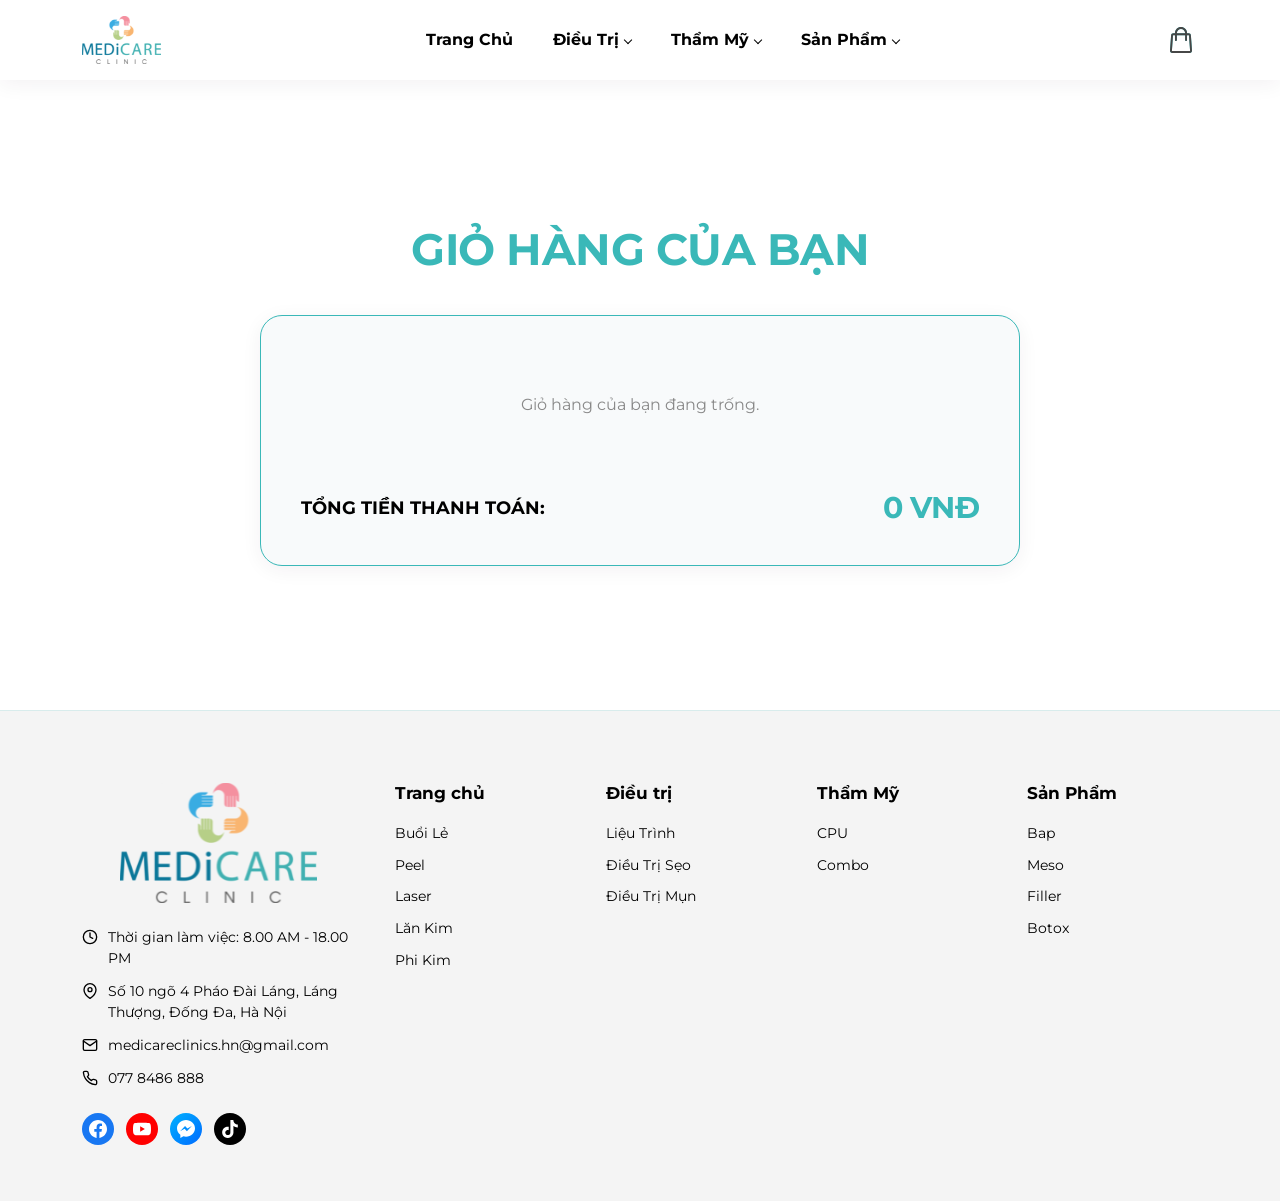
==== commit 3c7bc5a5: "update" ====
--- a/cart/index.html
+++ b/cart/index.html
@@ -29,7 +29,7 @@
                 <nav class="header__nav" id="main-nav" aria-label="Menu điều hướng chính">
                     <ul class="header__menu">
                         <li class="header__menu-item">
-                            <a href="#" class="header__menu-link">Trang Chủ</a>
+                            <a href="/" class="header__menu-link">Trang Chủ</a>
                         </li>
                         <li class="header__menu-item header__menu-item--has-submenu">
                             <a href="#" class="header__menu-link">Điều Trị</a>
--- a/header/sass/style.min.css
+++ b/header/sass/style.min.css
@@ -1 +1 @@
-.header{position:sticky;top:0;left:0;width:100%;background-color:var(--color-white);box-shadow:var(--color-shadow-soft);z-index:1000}.header__wrapper{display:flex;align-items:center;justify-content:space-between;min-height:80px}@media(max-width: 991.98px){.header__wrapper{min-height:64px}}@media(max-width: 575.98px){.header__wrapper{min-height:56px}}.header__logo{display:inline-flex;align-items:center;text-decoration:none;flex-shrink:0;z-index:1002}.header__logo-img{display:block;height:auto;max-height:48px;object-fit:contain}@media(max-width: 991.98px){.header__logo-img{max-height:38px}}@media(max-width: 575.98px){.header__logo-img{max-height:32px}}.header__backdrop{display:none}@media(max-width: 991.98px){.header__backdrop{display:block;position:fixed;inset:0;background-color:rgba(0,0,0,.4);opacity:0;visibility:hidden;transition:opacity .3s ease,visibility .3s ease;z-index:1000}.header__backdrop--visible{opacity:1;visibility:visible}}.header__nav{display:flex;align-items:center}@media(min-width: 992px){.header__nav{position:static;display:flex !important}}@media(max-width: 991.98px){.header__nav{position:fixed;top:0;right:0;width:280px;max-width:80%;height:100vh;background-color:var(--color-white);box-shadow:-4px 0 20px rgba(0,0,0,.1);padding:5rem 0 2rem 0;transform:translateX(100%);transition:transform .35s cubic-bezier(0.4, 0, 0.2, 1);z-index:1001;overflow-y:auto;align-items:flex-start}.header__nav--open{transform:translateX(0)}}.header__menu{display:flex;align-items:center;gap:2.5rem;list-style:none;margin:0;padding:0}@media(min-width: 1400px){.header__menu{gap:3rem}}@media(max-width: 991.98px){.header__menu{flex-direction:column;align-items:flex-start;gap:.5rem;width:100%}}.header__menu-item{display:inline-flex;position:relative}@media(max-width: 991.98px){.header__menu-item{width:100%}}@media(max-width: 991.98px){.header__menu-item--has-submenu{flex-wrap:wrap}.header__menu-item--has-submenu>.header__menu-link{width:auto;flex:1}}@media(min-width: 992px){.header__menu-item--has-submenu>.header__menu-link::after{content:"";display:inline-block;width:6px;height:6px;margin-left:6px;margin-bottom:2px;border-right:1.5px solid currentColor;border-bottom:1.5px solid currentColor;transform:rotate(45deg);transition:transform .25s ease}.header__menu-item--has-submenu:hover>.header__menu-link::after,.header__menu-item--has-submenu:focus-within>.header__menu-link::after{transform:rotate(-135deg)}}.header__submenu{display:none}@media(min-width: 992px){.header__submenu{display:grid;grid-template-columns:1fr 1fr;gap:2rem;position:absolute;top:100%;left:50%;transform:translateX(-50%) translateY(8px);min-width:480px;padding:1.25rem;background-color:var(--color-white);border-radius:8px;box-shadow:var(--color-shadow-soft);opacity:0;visibility:hidden;z-index:1003;transition:opacity .25s ease,visibility .25s ease,transform .25s ease}.header__menu-item:hover>.header__submenu,.header__menu-item:focus-within>.header__submenu{opacity:1;visibility:visible;transform:translateX(-50%) translateY(0)}}@media(max-width: 991.98px){.header__submenu{position:static;width:100%;min-width:0;padding:.25rem 0 .5rem 1rem;margin-left:.5rem;border-left:2px solid rgba(58,184,184,.25)}.header__submenu--open{display:block}}@media(min-width: 992px){.header__submenu--single{grid-template-columns:1fr;gap:0;min-width:240px}}.header__submenu-col{display:flex;flex-direction:column}.header__submenu-title{display:block;font-family:var(--font-sans);font-size:.85rem;font-weight:700;color:var(--color-text);text-decoration:none;text-transform:uppercase;letter-spacing:.05em;padding:.4rem 0 .5rem;margin-bottom:.25rem}.header__submenu-link{display:block;font-family:var(--font-sans);font-size:.9rem;font-weight:500;color:var(--color-text);text-decoration:none;padding:.4rem 0;transition:color .2s ease}.header__submenu-link:hover{color:var(--color-primary)}.header__submenu-toggle{display:none;flex-shrink:0;align-items:center;justify-content:center;width:36px;height:36px;padding:0;background:rgba(0,0,0,0);border:none;cursor:pointer}@media(max-width: 991.98px){.header__submenu-toggle{display:inline-flex}}.header__submenu-toggle::before{content:"";width:8px;height:8px;border-right:2px solid var(--color-text);border-bottom:2px solid var(--color-text);transform:rotate(45deg);transition:transform .25s ease}.header__submenu-toggle--active::before{transform:rotate(-135deg)}.header__menu-link{position:relative;display:inline-block;font-family:var(--font-sans);font-size:1rem;font-weight:700;color:var(--color-text);text-decoration:none;padding:.5rem 0;transition:color .25s ease}.header__menu-link:hover{color:var(--color-accent-hover)}.header__menu-link--active{color:var(--color-primary)}.header__menu-link--active::after{content:"";position:absolute;bottom:0;left:0;width:100%;height:2px;background-color:var(--color-primary);border-radius:2px}@media(max-width: 991.98px){.header__menu-link{width:100%;padding:.85rem .75rem;font-size:1.05rem}.header__menu-link:hover{background-color:rgba(58,184,184,.08)}.header__menu-link--active{color:var(--color-primary);background-color:rgba(58,184,184,.12)}.header__menu-link--active::after{display:none}}.header__actions{display:flex;align-items:center;gap:1.25rem;z-index:1002}@media(max-width: 575.98px){.header__actions{gap:.85rem}}.header__action-btn{position:relative;display:inline-flex;align-items:center;justify-content:center;background:rgba(0,0,0,0);border:none;padding:.35rem;color:var(--color-text);cursor:pointer;text-decoration:none;transition:transform .25s ease}.header__action-btn:hover{transform:translateY(-1px)}.header__cart-icon{display:block}@media(max-width: 575.98px){.header__cart-icon{width:20px;height:auto}}.header__cart-badge{position:absolute;top:-4px;right:-6px;min-width:18px;height:18px;padding:0 5px;display:inline-flex;align-items:center;justify-content:center;border-radius:50%;background-color:var(--color-danger);color:var(--color-on-primary);font-size:.7rem;font-weight:600;line-height:1}.header__toggle{display:none;flex-direction:column;justify-content:space-between;width:26px;height:18px;background:rgba(0,0,0,0);border:none;padding:0;cursor:pointer}@media(max-width: 991.98px){.header__toggle{display:flex}}.header__toggle-bar{display:block;width:100%;height:2px;background-color:var(--color-text);border-radius:2px;transform-origin:left center;transition:all .3s cubic-bezier(0.4, 0, 0.2, 1)}.header__toggle--active .header__toggle-bar:nth-child(1){transform:rotate(45deg) translate(0px, -2px);background-color:var(--color-primary)}.header__toggle--active .header__toggle-bar:nth-child(2){opacity:0;transform:scaleX(0)}.header__toggle--active .header__toggle-bar:nth-child(3){transform:rotate(-45deg) translate(0px, 2px);background-color:var(--color-primary)}
+.header{position:sticky;top:0;left:0;width:100%;background-color:var(--color-white);box-shadow:var(--color-shadow-soft);z-index:1000}.header__wrapper{display:flex;align-items:center;justify-content:space-between;min-height:80px}@media(max-width: 991.98px){.header__wrapper{min-height:64px}}@media(max-width: 575.98px){.header__wrapper{min-height:56px}}.header__logo{display:inline-flex;align-items:center;text-decoration:none;flex-shrink:0;z-index:1002}.header__logo-img{display:block;height:auto;max-height:48px;width:auto;-o-object-fit:contain;object-fit:contain}@media(max-width: 991.98px){.header__logo-img{max-height:38px}}@media(max-width: 575.98px){.header__logo-img{max-height:32px}}.header__backdrop{display:none}@media(max-width: 991.98px){.header__backdrop{display:block;position:fixed;inset:0;background-color:rgba(0,0,0,.4);opacity:0;visibility:hidden;transition:opacity .3s ease,visibility .3s ease;z-index:1000}.header__backdrop--visible{opacity:1;visibility:visible}}.header__nav{display:flex;align-items:center}@media(min-width: 992px){.header__nav{position:static;display:flex !important}}@media(max-width: 991.98px){.header__nav{position:fixed;top:0;right:0;width:280px;max-width:80%;height:100vh;background-color:var(--color-white);box-shadow:-4px 0 20px rgba(0,0,0,.1);padding:5rem 0 2rem 0;transform:translateX(100%);transition:transform .35s cubic-bezier(0.4, 0, 0.2, 1);z-index:1001;overflow-y:auto;align-items:flex-start}.header__nav--open{transform:translateX(0)}}.header__menu{display:flex;align-items:center;gap:2.5rem;list-style:none;margin:0;padding:0}@media(min-width: 1400px){.header__menu{gap:3rem}}@media(max-width: 991.98px){.header__menu{flex-direction:column;align-items:flex-start;gap:.5rem;width:100%}}.header__menu-item{display:inline-flex;position:relative}@media(max-width: 991.98px){.header__menu-item{width:100%}}@media(max-width: 991.98px){.header__menu-item--has-submenu{flex-wrap:wrap}.header__menu-item--has-submenu>.header__menu-link{width:auto;flex:1}}@media(min-width: 992px){.header__menu-item--has-submenu>.header__menu-link::after{content:"";display:inline-block;width:6px;height:6px;margin-left:6px;margin-bottom:2px;border-right:1.5px solid currentColor;border-bottom:1.5px solid currentColor;transform:rotate(45deg);transition:transform .25s ease}.header__menu-item--has-submenu:hover>.header__menu-link::after,.header__menu-item--has-submenu:focus-within>.header__menu-link::after{transform:rotate(-135deg)}}.header__submenu{display:none}@media(min-width: 992px){.header__submenu{display:grid;grid-template-columns:1fr 1fr;gap:2rem;position:absolute;top:100%;left:50%;transform:translateX(-50%) translateY(8px);min-width:480px;padding:1.25rem;background-color:var(--color-white);border-radius:8px;box-shadow:var(--color-shadow-soft);opacity:0;visibility:hidden;z-index:1003;transition:opacity .25s ease,visibility .25s ease,transform .25s ease}.header__menu-item:hover>.header__submenu,.header__menu-item:focus-within>.header__submenu{opacity:1;visibility:visible;transform:translateX(-50%) translateY(0)}}@media(max-width: 991.98px){.header__submenu{position:static;width:100%;min-width:0;padding:.25rem 0 .5rem 1rem;margin-left:.5rem;border-left:2px solid rgba(58,184,184,.25)}.header__submenu--open{display:block}}@media(min-width: 992px){.header__submenu--single{grid-template-columns:1fr;gap:0;min-width:240px}}.header__submenu-col{display:flex;flex-direction:column}.header__submenu-title{display:block;font-family:var(--font-sans);font-size:.85rem;font-weight:700;color:var(--color-text);text-decoration:none;text-transform:uppercase;letter-spacing:.05em;padding:.4rem 0 .5rem;margin-bottom:.25rem}.header__submenu-link{display:block;font-family:var(--font-sans);font-size:.9rem;font-weight:500;color:var(--color-text);text-decoration:none;padding:.4rem 0;transition:color .2s ease}.header__submenu-link:hover{color:var(--color-primary)}.header__submenu-toggle{display:none;flex-shrink:0;align-items:center;justify-content:center;width:36px;height:36px;padding:0;background:rgba(0,0,0,0);border:none;cursor:pointer}@media(max-width: 991.98px){.header__submenu-toggle{display:inline-flex}}.header__submenu-toggle::before{content:"";width:8px;height:8px;border-right:2px solid var(--color-text);border-bottom:2px solid var(--color-text);transform:rotate(45deg);transition:transform .25s ease}.header__submenu-toggle--active::before{transform:rotate(-135deg)}.header__menu-link{position:relative;display:inline-block;font-family:var(--font-sans);font-size:1rem;font-weight:700;color:var(--color-text);text-decoration:none;padding:.5rem 0;transition:color .25s ease}.header__menu-link:hover{color:var(--color-accent-hover)}.header__menu-link--active{color:var(--color-primary)}.header__menu-link--active::after{content:"";position:absolute;bottom:0;left:0;width:100%;height:2px;background-color:var(--color-primary);border-radius:2px}@media(max-width: 991.98px){.header__menu-link{width:100%;padding:.85rem .75rem;font-size:1.05rem}.header__menu-link:hover{background-color:rgba(58,184,184,.08)}.header__menu-link--active{color:var(--color-primary);background-color:rgba(58,184,184,.12)}.header__menu-link--active::after{display:none}}.header__actions{display:flex;align-items:center;gap:1.25rem;z-index:1002}@media(max-width: 575.98px){.header__actions{gap:.85rem}}.header__action-btn{position:relative;display:inline-flex;align-items:center;justify-content:center;background:rgba(0,0,0,0);border:none;padding:.35rem;color:var(--color-text);cursor:pointer;text-decoration:none;transition:transform .25s ease}.header__action-btn:hover{transform:translateY(-1px)}.header__cart-icon{display:block}@media(max-width: 575.98px){.header__cart-icon{width:20px;height:auto}}.header__cart-badge{position:absolute;top:-4px;right:-6px;min-width:18px;height:18px;padding:0 5px;display:inline-flex;align-items:center;justify-content:center;border-radius:50%;background-color:var(--color-danger);color:var(--color-on-primary);font-size:.7rem;font-weight:600;line-height:1}.header__toggle{display:none;flex-direction:column;justify-content:space-between;width:26px;height:18px;background:rgba(0,0,0,0);border:none;padding:0;cursor:pointer}@media(max-width: 991.98px){.header__toggle{display:flex}}.header__toggle-bar{display:block;width:100%;height:2px;background-color:var(--color-text);border-radius:2px;transform-origin:left center;transition:all .3s cubic-bezier(0.4, 0, 0.2, 1)}.header__toggle--active .header__toggle-bar:nth-child(1){transform:rotate(45deg) translate(0px, -2px);background-color:var(--color-primary)}.header__toggle--active .header__toggle-bar:nth-child(2){opacity:0;transform:scaleX(0)}.header__toggle--active .header__toggle-bar:nth-child(3){transform:rotate(-45deg) translate(0px, 2px);background-color:var(--color-primary)}
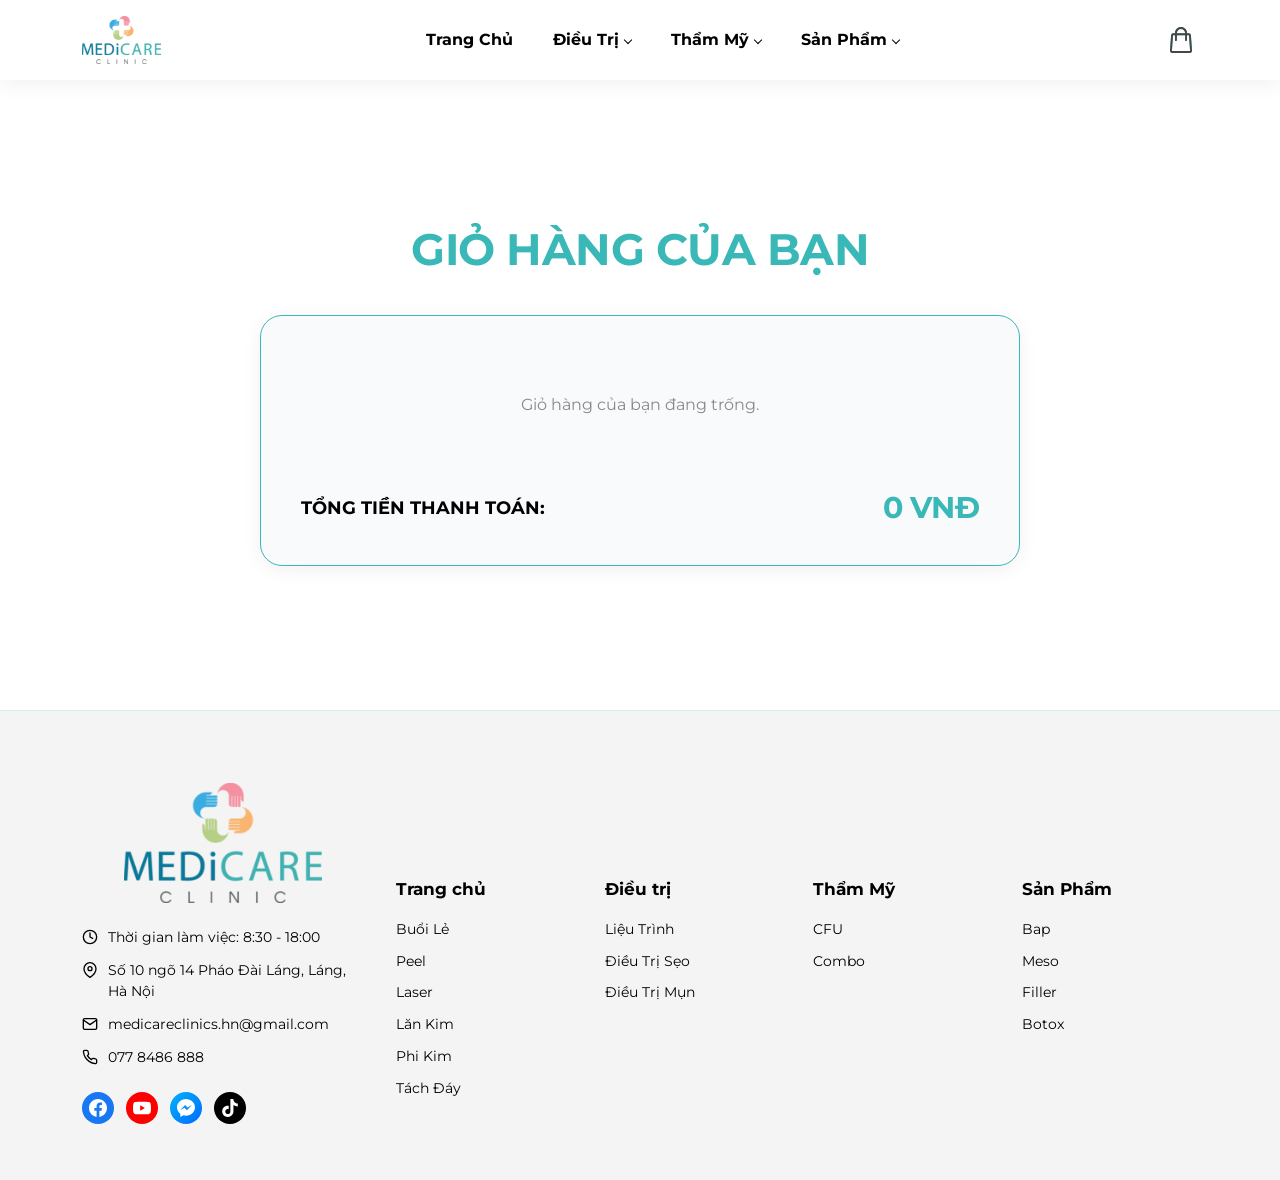
==== commit 4f0a0722: "update" ====
--- a/cart/index.html
+++ b/cart/index.html
@@ -5,10 +5,10 @@
     <meta charset="UTF-8">
     <meta name="viewport" content="width=device-width, initial-scale=1.0">
     <title>Document</title>
-    <link rel="stylesheet" href="../assets/sass/style.min.css?v=2">
-    <link rel="stylesheet" href="sass/style.min.css?v=2">
-    <link rel="stylesheet" href="../header/sass/style.min.css">
-    <link rel="stylesheet" href="../footer/sass/style.min.css">
+    <link rel="stylesheet" href="../assets/sass/style.min.css?v=3">
+    <link rel="stylesheet" href="sass/style.min.css?v=3">
+    <link rel="stylesheet" href="../header/sass/style.min.css?v=3">
+    <link rel="stylesheet" href="../footer/sass/style.min.css?v=3">
 </head>
 
 <body>
@@ -17,7 +17,7 @@
             <div class="header__wrapper">
 
                 <!-- 1. Logo Thương Hiệu -->
-                <a href="/" class="header__logo" aria-label="Medicare Clinic - Trang Chủ">
+                <a href="/medicare/" class="header__logo" aria-label="Medicare Clinic - Trang Chủ">
                     <img src="../header/images/logo-medicare.svg" alt="Medicare Clinic" class="header__logo-img" width="160"
                         height="48">
                 </a>
@@ -29,10 +29,10 @@
                 <nav class="header__nav" id="main-nav" aria-label="Menu điều hướng chính">
                     <ul class="header__menu">
                         <li class="header__menu-item">
-                            <a href="/" class="header__menu-link">Trang Chủ</a>
+                            <a href="/medicare/" class="header__menu-link">Trang Chủ</a>
                         </li>
                         <li class="header__menu-item header__menu-item--has-submenu">
-                            <a href="#" class="header__menu-link">Điều Trị</a>
+                            <a href="../dich-vu-buoi-le/index.html#laser" class="header__menu-link">Điều Trị</a>
 
                             <!-- Nút xổ submenu trên Mobile -->
                             <button class="header__submenu-toggle" type="button" aria-expanded="false"
@@ -46,6 +46,7 @@
                                     <a href="../dich-vu-buoi-le/index.html#peel" class="header__submenu-link">PEEL</a>
                                     <a href="../dich-vu-buoi-le/index.html#lan-kim" class="header__submenu-link">LĂN KIM</a>
                                     <a href="../dich-vu-buoi-le/index.html#phi-kim" class="header__submenu-link">PHI KIM</a>
+                                    <a href="../dich-vu-buoi-le/index.html#tach-day" class="header__submenu-link">TÁCH ĐÁY</a>
                                 </div>
                                 <div class="header__submenu-col">
                                     <a href="../dich-vu-lieu-trinh/index.html" class="header__submenu-title">Liệu Trình</a>
@@ -56,7 +57,7 @@
                             </div>
                         </li>
                         <li class="header__menu-item header__menu-item--has-submenu">
-                            <a href="#" class="header__menu-link">Thẩm Mỹ</a>
+                            <a href="../cfu-eliffe/index.html" class="header__menu-link">Thẩm Mỹ</a>
 
                             <!-- Nút xổ submenu trên Mobile -->
                             <button class="header__submenu-toggle" type="button" aria-expanded="false"
@@ -71,7 +72,7 @@
                             </div>
                         </li>
                         <li class="header__menu-item header__menu-item--has-submenu">
-                            <a href="#" class="header__menu-link">Sản Phẩm</a>
+                            <a href="../san-pham/index.html#meso" class="header__menu-link">Sản Phẩm</a>
 
                             <!-- Nút xổ submenu trên Mobile -->
                             <button class="header__submenu-toggle" type="button" aria-expanded="false"
@@ -206,7 +207,7 @@
                 <!-- ================= CỘT 1: THÔNG TIN THƯƠNG HIỆU & LIÊN HỆ ================= -->
                 <div class="footer__brand">
                     <!-- Logo -->
-                    <a href="/" class="footer__logo" aria-label="Medicare Clinic - Trang Chủ">
+                    <a href="/medicare/" class="footer__logo" aria-label="Medicare Clinic - Trang Chủ">
                         <img src="../footer/images/logo-medicare.svg" alt="Medicare Clinic" class="footer__logo-img" width="160"
                             height="60">
                     </a>
@@ -222,7 +223,7 @@
                                     <polyline points="12 6 12 12 16 14"></polyline>
                                 </svg>
                             </span>
-                            <span class="footer__contact-text">Thời gian làm việc: 8.00 AM - 18.00 PM</span>
+                            <span class="footer__contact-text">Thời gian làm việc: 8:30 - 18:00</span>
                         </li>
 
                         <li class="footer__contact-item">
@@ -234,7 +235,7 @@
                                     <circle cx="12" cy="10" r="3"></circle>
                                 </svg>
                             </span>
-                            <span class="footer__contact-text">Số 10 ngõ 4 Pháo Đài Láng, Láng Thượng, Đống Đa, Hà
+                            <span class="footer__contact-text">Số 10 ngõ 14 Pháo Đài Láng, Láng, Hà
                                 Nội</span>
                         </li>
 
@@ -313,6 +314,7 @@
                         <li class="footer__nav-item"><a href="#laser" class="footer__nav-link">Laser</a></li>
                         <li class="footer__nav-item"><a href="#lan-kim" class="footer__nav-link">Lăn Kim</a></li>
                         <li class="footer__nav-item"><a href="#phi-kim" class="footer__nav-link">Phi Kim</a></li>
+                        <li class="footer__nav-item"><a href="#tach-day" class="footer__nav-link">Tách Đáy</a></li>
                     </ul>
                 </div>
 
@@ -332,7 +334,7 @@
                 <div class="footer__col">
                     <h4 class="footer__title">Thẩm Mỹ</h4>
                     <ul class="footer__nav-list">
-                        <li class="footer__nav-item"><a href="#cfu" class="footer__nav-link">CPU</a></li>
+                        <li class="footer__nav-item"><a href="#cfu" class="footer__nav-link">CFU</a></li>
                         <li class="footer__nav-item"><a href="#combo" class="footer__nav-link">Combo</a></li>
                     </ul>
                 </div>
--- a/header/sass/style.min.css
+++ b/header/sass/style.min.css
@@ -1 +1 @@
-.header{position:sticky;top:0;left:0;width:100%;background-color:var(--color-white);box-shadow:var(--color-shadow-soft);z-index:1000}.header__wrapper{display:flex;align-items:center;justify-content:space-between;min-height:80px}@media(max-width: 991.98px){.header__wrapper{min-height:64px}}@media(max-width: 575.98px){.header__wrapper{min-height:56px}}.header__logo{display:inline-flex;align-items:center;text-decoration:none;flex-shrink:0;z-index:1002}.header__logo-img{display:block;height:auto;max-height:48px;width:auto;-o-object-fit:contain;object-fit:contain}@media(max-width: 991.98px){.header__logo-img{max-height:38px}}@media(max-width: 575.98px){.header__logo-img{max-height:32px}}.header__backdrop{display:none}@media(max-width: 991.98px){.header__backdrop{display:block;position:fixed;inset:0;background-color:rgba(0,0,0,.4);opacity:0;visibility:hidden;transition:opacity .3s ease,visibility .3s ease;z-index:1000}.header__backdrop--visible{opacity:1;visibility:visible}}.header__nav{display:flex;align-items:center}@media(min-width: 992px){.header__nav{position:static;display:flex !important}}@media(max-width: 991.98px){.header__nav{position:fixed;top:0;right:0;width:280px;max-width:80%;height:100vh;background-color:var(--color-white);box-shadow:-4px 0 20px rgba(0,0,0,.1);padding:5rem 0 2rem 0;transform:translateX(100%);transition:transform .35s cubic-bezier(0.4, 0, 0.2, 1);z-index:1001;overflow-y:auto;align-items:flex-start}.header__nav--open{transform:translateX(0)}}.header__menu{display:flex;align-items:center;gap:2.5rem;list-style:none;margin:0;padding:0}@media(min-width: 1400px){.header__menu{gap:3rem}}@media(max-width: 991.98px){.header__menu{flex-direction:column;align-items:flex-start;gap:.5rem;width:100%}}.header__menu-item{display:inline-flex;position:relative}@media(max-width: 991.98px){.header__menu-item{width:100%}}@media(max-width: 991.98px){.header__menu-item--has-submenu{flex-wrap:wrap}.header__menu-item--has-submenu>.header__menu-link{width:auto;flex:1}}@media(min-width: 992px){.header__menu-item--has-submenu>.header__menu-link::after{content:"";display:inline-block;width:6px;height:6px;margin-left:6px;margin-bottom:2px;border-right:1.5px solid currentColor;border-bottom:1.5px solid currentColor;transform:rotate(45deg);transition:transform .25s ease}.header__menu-item--has-submenu:hover>.header__menu-link::after,.header__menu-item--has-submenu:focus-within>.header__menu-link::after{transform:rotate(-135deg)}}.header__submenu{display:none}@media(min-width: 992px){.header__submenu{display:grid;grid-template-columns:1fr 1fr;gap:2rem;position:absolute;top:100%;left:50%;transform:translateX(-50%) translateY(8px);min-width:480px;padding:1.25rem;background-color:var(--color-white);border-radius:8px;box-shadow:var(--color-shadow-soft);opacity:0;visibility:hidden;z-index:1003;transition:opacity .25s ease,visibility .25s ease,transform .25s ease}.header__menu-item:hover>.header__submenu,.header__menu-item:focus-within>.header__submenu{opacity:1;visibility:visible;transform:translateX(-50%) translateY(0)}}@media(max-width: 991.98px){.header__submenu{position:static;width:100%;min-width:0;padding:.25rem 0 .5rem 1rem;margin-left:.5rem;border-left:2px solid rgba(58,184,184,.25)}.header__submenu--open{display:block}}@media(min-width: 992px){.header__submenu--single{grid-template-columns:1fr;gap:0;min-width:240px}}.header__submenu-col{display:flex;flex-direction:column}.header__submenu-title{display:block;font-family:var(--font-sans);font-size:.85rem;font-weight:700;color:var(--color-text);text-decoration:none;text-transform:uppercase;letter-spacing:.05em;padding:.4rem 0 .5rem;margin-bottom:.25rem}.header__submenu-link{display:block;font-family:var(--font-sans);font-size:.9rem;font-weight:500;color:var(--color-text);text-decoration:none;padding:.4rem 0;transition:color .2s ease}.header__submenu-link:hover{color:var(--color-primary)}.header__submenu-toggle{display:none;flex-shrink:0;align-items:center;justify-content:center;width:36px;height:36px;padding:0;background:rgba(0,0,0,0);border:none;cursor:pointer}@media(max-width: 991.98px){.header__submenu-toggle{display:inline-flex}}.header__submenu-toggle::before{content:"";width:8px;height:8px;border-right:2px solid var(--color-text);border-bottom:2px solid var(--color-text);transform:rotate(45deg);transition:transform .25s ease}.header__submenu-toggle--active::before{transform:rotate(-135deg)}.header__menu-link{position:relative;display:inline-block;font-family:var(--font-sans);font-size:1rem;font-weight:700;color:var(--color-text);text-decoration:none;padding:.5rem 0;transition:color .25s ease}.header__menu-link:hover{color:var(--color-accent-hover)}.header__menu-link--active{color:var(--color-primary)}.header__menu-link--active::after{content:"";position:absolute;bottom:0;left:0;width:100%;height:2px;background-color:var(--color-primary);border-radius:2px}@media(max-width: 991.98px){.header__menu-link{width:100%;padding:.85rem .75rem;font-size:1.05rem}.header__menu-link:hover{background-color:rgba(58,184,184,.08)}.header__menu-link--active{color:var(--color-primary);background-color:rgba(58,184,184,.12)}.header__menu-link--active::after{display:none}}.header__actions{display:flex;align-items:center;gap:1.25rem;z-index:1002}@media(max-width: 575.98px){.header__actions{gap:.85rem}}.header__action-btn{position:relative;display:inline-flex;align-items:center;justify-content:center;background:rgba(0,0,0,0);border:none;padding:.35rem;color:var(--color-text);cursor:pointer;text-decoration:none;transition:transform .25s ease}.header__action-btn:hover{transform:translateY(-1px)}.header__cart-icon{display:block}@media(max-width: 575.98px){.header__cart-icon{width:20px;height:auto}}.header__cart-badge{position:absolute;top:-4px;right:-6px;min-width:18px;height:18px;padding:0 5px;display:inline-flex;align-items:center;justify-content:center;border-radius:50%;background-color:var(--color-danger);color:var(--color-on-primary);font-size:.7rem;font-weight:600;line-height:1}.header__toggle{display:none;flex-direction:column;justify-content:space-between;width:26px;height:18px;background:rgba(0,0,0,0);border:none;padding:0;cursor:pointer}@media(max-width: 991.98px){.header__toggle{display:flex}}.header__toggle-bar{display:block;width:100%;height:2px;background-color:var(--color-text);border-radius:2px;transform-origin:left center;transition:all .3s cubic-bezier(0.4, 0, 0.2, 1)}.header__toggle--active .header__toggle-bar:nth-child(1){transform:rotate(45deg) translate(0px, -2px);background-color:var(--color-primary)}.header__toggle--active .header__toggle-bar:nth-child(2){opacity:0;transform:scaleX(0)}.header__toggle--active .header__toggle-bar:nth-child(3){transform:rotate(-45deg) translate(0px, 2px);background-color:var(--color-primary)}+.header{position:sticky;top:0;left:0;width:100%;background-color:var(--color-white);box-shadow:var(--color-shadow-soft);z-index:1000}.header__wrapper{display:flex;align-items:center;justify-content:space-between;min-height:80px}@media(max-width: 991.98px){.header__wrapper{min-height:64px}}@media(max-width: 575.98px){.header__wrapper{min-height:56px}}.header__logo{display:inline-flex;align-items:center;text-decoration:none;flex-shrink:0;z-index:1002}.header__logo-img{display:block;height:auto;max-height:48px;width:auto;object-fit:contain}@media(max-width: 991.98px){.header__logo-img{max-height:38px}}@media(max-width: 575.98px){.header__logo-img{max-height:32px}}.header__backdrop{display:none}@media(max-width: 991.98px){.header__backdrop{display:block;position:fixed;inset:0;background-color:rgba(0,0,0,.4);opacity:0;visibility:hidden;transition:opacity .3s ease,visibility .3s ease;z-index:1000}.header__backdrop--visible{opacity:1;visibility:visible}}.header__nav{display:flex;align-items:center}@media(min-width: 992px){.header__nav{position:static;display:flex !important}}@media(max-width: 991.98px){.header__nav{position:fixed;top:0;right:0;width:280px;max-width:80%;height:100vh;background-color:var(--color-white);box-shadow:-4px 0 20px rgba(0,0,0,.1);padding:5rem 0 2rem 0;transform:translateX(100%);transition:transform .35s cubic-bezier(0.4, 0, 0.2, 1);z-index:1001;overflow-y:auto;align-items:flex-start}.header__nav--open{transform:translateX(0)}}.header__menu{display:flex;align-items:center;gap:2.5rem;list-style:none;margin:0;padding:0}@media(min-width: 1400px){.header__menu{gap:3rem}}@media(max-width: 991.98px){.header__menu{flex-direction:column;align-items:flex-start;gap:.5rem;width:100%}}.header__menu-item{display:inline-flex;position:relative}@media(min-width: 992px){.header__menu-item::after{content:"";position:absolute;bottom:0;left:0;width:100%;height:2px;background-color:var(--color-primary);border-radius:2px;opacity:0;transform:scaleX(0);transform-origin:left center;transition:opacity .25s ease,transform .25s ease}.header__menu-item:hover::after,.header__menu-item:focus-within::after{opacity:1;transform:scaleX(1)}.header__menu-item--active::after{opacity:1;transform:scaleX(1)}}@media(max-width: 991.98px){.header__menu-item{width:100%}}@media(max-width: 991.98px){.header__menu-item--has-submenu{flex-wrap:wrap}.header__menu-item--has-submenu>.header__menu-link{width:auto;flex:1}}@media(min-width: 992px){.header__menu-item--has-submenu>.header__menu-link::after{content:"";display:inline-block;width:6px;height:6px;margin-left:6px;margin-bottom:2px;border-right:1.5px solid currentColor;border-bottom:1.5px solid currentColor;transform:rotate(45deg);transition:transform .25s ease}.header__menu-item--has-submenu:hover>.header__menu-link::after,.header__menu-item--has-submenu:focus-within>.header__menu-link::after{transform:rotate(-135deg)}}.header__submenu{display:none}@media(min-width: 992px){.header__submenu{display:grid;grid-template-columns:1fr 1fr;gap:2rem;position:absolute;top:100%;left:50%;transform:translateX(-50%) translateY(8px);min-width:480px;padding:1.25rem;background-color:var(--color-white);border-radius:8px;box-shadow:var(--color-shadow-soft);opacity:0;visibility:hidden;z-index:1003;transition:opacity .25s ease,visibility .25s ease,transform .25s ease}.header__menu-item:hover>.header__submenu,.header__menu-item:focus-within>.header__submenu{opacity:1;visibility:visible;transform:translateX(-50%) translateY(0)}}@media(max-width: 991.98px){.header__submenu{position:static;width:100%;min-width:0;padding:.25rem 0 .5rem 1rem;margin-left:.5rem;border-left:2px solid rgba(58,184,184,.25)}.header__submenu--open{display:block}}@media(min-width: 992px){.header__submenu--single{grid-template-columns:1fr;gap:0;min-width:240px}}.header__submenu-col{display:flex;flex-direction:column}.header__submenu-title{display:block;font-family:var(--font-sans);font-size:.85rem;font-weight:700;color:var(--color-text);text-decoration:none;text-transform:uppercase;letter-spacing:.05em;padding:.4rem 0 .5rem;margin-bottom:.25rem}.header__submenu-link{display:block;font-family:var(--font-sans);font-size:.9rem;font-weight:500;color:var(--color-text);text-decoration:none;padding:.4rem 0;transition:color .2s ease}.header__submenu-link:hover{color:var(--color-primary)}.header__submenu-toggle{display:none;flex-shrink:0;align-items:center;justify-content:center;width:36px;height:36px;padding:0;background:rgba(0,0,0,0);border:none;cursor:pointer}@media(max-width: 991.98px){.header__submenu-toggle{display:inline-flex}}.header__submenu-toggle::before{content:"";width:8px;height:8px;border-right:2px solid var(--color-text);border-bottom:2px solid var(--color-text);transform:rotate(45deg);transition:transform .25s ease}.header__submenu-toggle--active::before{transform:rotate(-135deg)}.header__menu-link{position:relative;display:inline-block;font-family:var(--font-sans);font-size:1rem;font-weight:700;color:var(--color-text);text-decoration:none;padding:.5rem 0;transition:color .25s ease}.header__menu-link:hover{color:var(--color-accent-hover)}.header__menu-link--active{color:var(--color-primary)}@media(max-width: 991.98px){.header__menu-link{width:100%;padding:.85rem .75rem;font-size:1.05rem}.header__menu-link:hover{background-color:rgba(58,184,184,.08)}.header__menu-link--active{color:var(--color-primary);background-color:rgba(58,184,184,.12)}}.header__actions{display:flex;align-items:center;gap:1.25rem;z-index:1002}@media(max-width: 575.98px){.header__actions{gap:.85rem}}.header__action-btn{position:relative;display:inline-flex;align-items:center;justify-content:center;background:rgba(0,0,0,0);border:none;padding:.35rem;color:var(--color-text);cursor:pointer;text-decoration:none;transition:transform .25s ease}.header__action-btn:hover{transform:translateY(-1px)}.header__cart-icon{display:block}@media(max-width: 575.98px){.header__cart-icon{width:20px;height:auto}}.header__cart-badge{position:absolute;top:-4px;right:-6px;min-width:18px;height:18px;padding:0 5px;display:inline-flex;align-items:center;justify-content:center;border-radius:50%;background-color:var(--color-danger);color:var(--color-on-primary);font-size:.7rem;font-weight:600;line-height:1}.header__toggle{display:none;flex-direction:column;justify-content:space-between;width:26px;height:18px;background:rgba(0,0,0,0);border:none;padding:0;cursor:pointer}@media(max-width: 991.98px){.header__toggle{display:flex}}.header__toggle-bar{display:block;width:100%;height:2px;background-color:var(--color-text);border-radius:2px;transform-origin:left center;transition:all .3s cubic-bezier(0.4, 0, 0.2, 1)}.header__toggle--active .header__toggle-bar:nth-child(1){transform:rotate(45deg) translate(0px, -2px);background-color:var(--color-primary)}.header__toggle--active .header__toggle-bar:nth-child(2){opacity:0;transform:scaleX(0)}.header__toggle--active .header__toggle-bar:nth-child(3){transform:rotate(-45deg) translate(0px, 2px);background-color:var(--color-primary)}/*# sourceMappingURL=style.min.css.map */
--- a/footer/sass/style.min.css
+++ b/footer/sass/style.min.css
@@ -1 +1 @@
-.footer{position:relative;width:100%;background-color:#f4f4f4;padding:4.5rem 0 3.5rem 0;border-top:1px solid rgba(58,184,184,.15)}@media(max-width: 991.98px){.footer{padding:3rem 0 2.5rem 0}}.footer__grid{display:grid;grid-template-columns:1.6fr 1fr 1fr 1fr 1fr;gap:2.5rem;align-items:flex-start}@media(max-width: 991.98px){.footer__grid{grid-template-columns:1.5fr repeat(2, 1fr);gap:2rem}}@media(max-width: 767.98px){.footer__grid{grid-template-columns:repeat(2, 1fr);gap:2rem 1.5rem}}@media(max-width: 575.98px){.footer__grid{grid-template-columns:1fr;gap:2rem}}.footer__brand{display:flex;flex-direction:column}@media(max-width: 767.98px){.footer__brand{grid-column:1/-1}}.footer__logo{display:inline-flex;margin-bottom:1.5rem;text-decoration:none}.footer__logo-img{display:block;height:auto;width:100%;max-height:120px;-o-object-fit:contain;object-fit:contain}.footer__contacts{list-style:none;padding:0;margin:0 0 1.5rem 0;display:flex;flex-direction:column;gap:.75rem}.footer__contact-item{display:flex;align-items:flex-start;gap:.65rem;font-family:var(--font-sans);font-size:.875rem;color:var(--color-text);line-height:1.5}.footer__contact-icon{display:inline-flex;align-items:center;justify-content:center;flex-shrink:0;margin-top:2px}.footer__contact-text{color:var(--color-text)}.footer__contact-link{color:var(--color-text);text-decoration:none;transition:color .25s ease}.footer__contact-link:hover{color:var(--color-primary)}.footer__socials{display:flex;align-items:center;gap:.75rem}.footer__social-btn{display:inline-flex;align-items:center;justify-content:center;width:32px;height:32px;border-radius:50%;color:var(--color-white);text-decoration:none;transition:transform .25s ease,opacity .25s ease}.footer__social-btn:hover{transform:translateY(-2px);opacity:.9}.footer__social-btn--facebook{background-color:#1877f2}.footer__social-btn--youtube{background-color:red}.footer__social-btn--messenger{background:linear-gradient(135deg, #00b2fe 0%, #006aff 100%)}.footer__social-btn--tiktok{background-color:#000}.footer__col{display:flex;flex-direction:column}.footer__title{font-family:var(--font-sans);font-size:1.05rem;font-weight:700;color:var(--color-text);margin-bottom:1.25rem;line-height:1.3}.footer__nav-list{list-style:none;padding:0;margin:0;display:flex;flex-direction:column;gap:.95rem}.footer__nav-item{display:flex}.footer__nav-link{font-family:var(--font-sans);font-size:.9rem;color:var(--color-text);text-decoration:none;transition:color .25s ease,transform .25s ease}.footer__nav-link:hover{color:var(--color-primary);transform:translateX(3px)}+.footer{position:relative;width:100%;background-color:#f4f4f4;padding:4.5rem 0 3.5rem 0;border-top:1px solid rgba(58,184,184,.15)}@media(max-width: 991.98px){.footer{padding:3rem 0 2.5rem 0}}.footer__grid{display:grid;grid-template-columns:1.6fr 1fr 1fr 1fr 1fr;gap:2rem;align-items:flex-start}@media(max-width: 991.98px){.footer__grid{grid-template-columns:1.5fr repeat(2, 1fr);gap:1.5rem}}@media(max-width: 767.98px){.footer__grid{grid-template-columns:repeat(2, 1fr);gap:1.5rem 1rem}}@media(max-width: 575.98px){.footer__grid{grid-template-columns:repeat(2, 1fr);gap:1.5rem 1rem}}.footer__brand{display:flex;flex-direction:column}@media(max-width: 767.98px){.footer__brand{grid-column:1/-1}}.footer__logo{display:inline-flex;margin-bottom:1.5rem;text-decoration:none}@media(max-width: 575.98px){.footer__logo{margin-bottom:0}}.footer__logo-img{display:block;height:auto;width:100%;max-height:120px;object-fit:contain}.footer__contacts{list-style:none;padding:0;margin:0 0 1.5rem 0;display:flex;flex-direction:column;gap:.75rem}.footer__contact-item{display:flex;align-items:flex-start;gap:.65rem;font-family:var(--font-sans);font-size:.875rem;color:var(--color-text);line-height:1.5}.footer__contact-icon{display:inline-flex;align-items:center;justify-content:center;flex-shrink:0;margin-top:2px}.footer__contact-text{color:var(--color-text)}.footer__contact-link{color:var(--color-text);text-decoration:none;transition:color .25s ease}.footer__contact-link:hover{color:var(--color-primary)}.footer__socials{display:flex;align-items:center;gap:.75rem}.footer__social-btn{display:inline-flex;align-items:center;justify-content:center;width:32px;height:32px;border-radius:50%;color:var(--color-white);text-decoration:none;transition:transform .25s ease,opacity .25s ease}.footer__social-btn:hover{transform:translateY(-2px);opacity:.9}.footer__social-btn--facebook{background-color:#1877f2}.footer__social-btn--youtube{background-color:red}.footer__social-btn--messenger{background:linear-gradient(135deg, #00b2fe 0%, #006aff 100%)}.footer__social-btn--tiktok{background-color:#000}.footer__col{display:flex;flex-direction:column;margin-top:6rem}@media(max-width: 991.98px){.footer__col{margin-top:0}}.footer__title{font-family:var(--font-sans);font-size:1.05rem;font-weight:700;color:var(--color-text);margin-bottom:1.25rem;line-height:1.3}.footer__nav-list{list-style:none;padding:0;margin:0;display:flex;flex-direction:column;gap:.95rem}.footer__nav-item{display:flex}.footer__nav-link{font-family:var(--font-sans);font-size:.9rem;color:var(--color-text);text-decoration:none;transition:color .25s ease,transform .25s ease}.footer__nav-link:hover{color:var(--color-primary);transform:translateX(3px)}@media(max-width: 991.98px){.footer .footer__brand{display:contents}.footer .footer__brand>:nth-child(1){grid-column:1;grid-row:1}.footer .footer__brand>:nth-child(2){grid-column:1;grid-row:2}.footer .footer__brand>:nth-child(3){grid-column:1/-1;grid-row:3}.footer .footer__col:nth-of-type(2){grid-column:2;grid-row:1}.footer .footer__col:nth-of-type(3){grid-column:3;grid-row:1}.footer .footer__col:nth-of-type(4){grid-column:2;grid-row:2}.footer .footer__col:nth-of-type(5){grid-column:3;grid-row:2}}@media(max-width: 575.98px){.footer .footer__brand>:nth-child(1){grid-column:1/-1;grid-row:1}.footer .footer__brand>:nth-child(2){grid-column:1/-1;grid-row:2}.footer .footer__brand>:nth-child(3){grid-column:1/-1;grid-row:5}.footer .footer__col:nth-of-type(2){grid-column:1;grid-row:3}.footer .footer__col:nth-of-type(3){grid-column:2;grid-row:3}.footer .footer__col:nth-of-type(4){grid-column:1;grid-row:4}.footer .footer__col:nth-of-type(5){grid-column:2;grid-row:4}}/*# sourceMappingURL=style.min.css.map */
